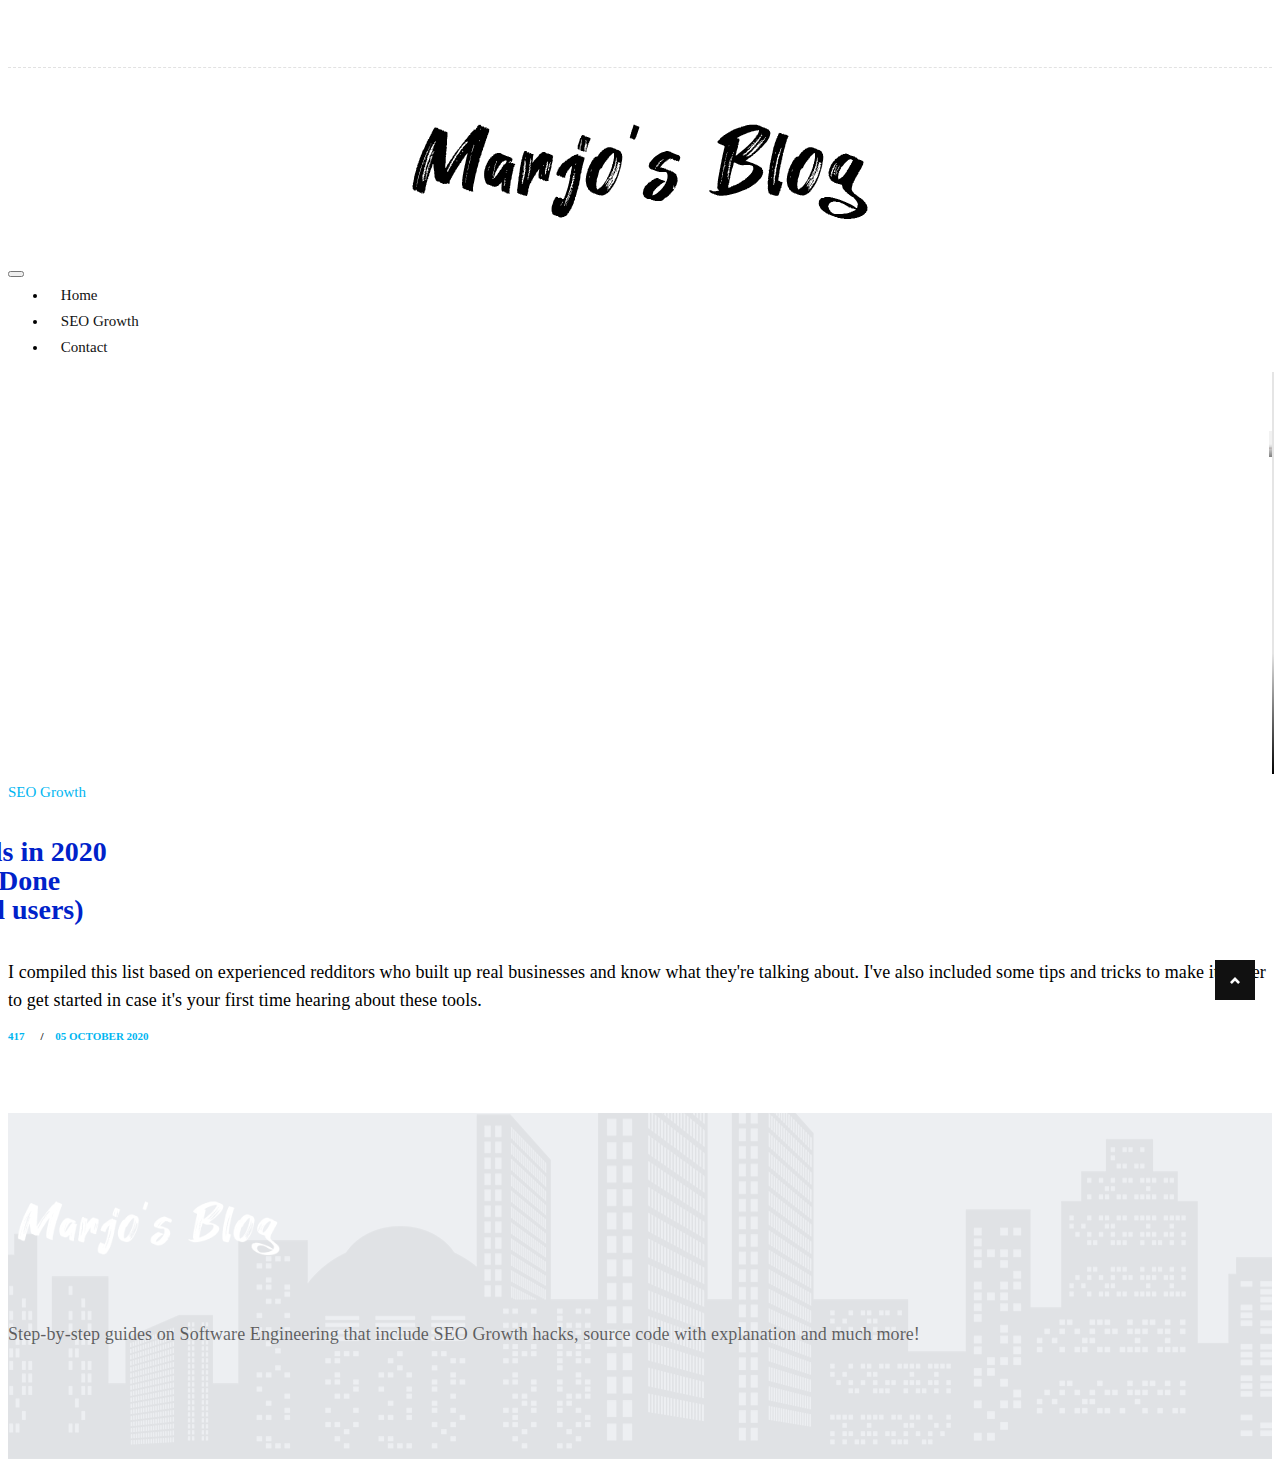
==== index.html @ a9fe8243 "first commit" ====
<!DOCTYPE html>
<html lang="en">

    <!-- Basic -->
    <meta charset="utf-8">
    <meta http-equiv="X-UA-Compatible" content="IE=edge">
    
    <!-- Mobile Metas -->
    <meta name="viewport" content="width=device-width, initial-scale=1, shrink-to-fit=no">
    
    <!-- Site Metas -->
    <title>Jumpstart Your Development Skills | Marjo's Blog </title>
    <meta name="keywords" content="">
    <meta name="description" content="Step-by-step guides on Software Engineering that include SEO Growth hacks, source code with explanation and much more!">
    <meta name="author" content="Marjo Toska">
    
    <!-- Site Icons -->
    <link rel="shortcut icon" href="images/favicon.ico" type="image/x-icon" />
    <link rel="apple-touch-icon" href="images/apple-touch-icon.png">
    
    <!-- Design fonts -->
    <link href="https://fonts.googleapis.com/css?family=Droid+Sans:400,700" rel="stylesheet"> 
    <link href="https://fonts.googleapis.com/css2?family=Heebo:wght@403;700&display=swap" rel="stylesheet">

    <!-- Bootstrap core CSS -->
    <link href="css/bootstrap.css" rel="stylesheet">

    <!-- FontAwesome Icons core CSS -->
    <link href="css/font-awesome.min.css" rel="stylesheet">

    <!-- Custom styles for this template -->
    <link href="style.css" rel="stylesheet">

    <!-- Responsive styles for this template -->
    <link href="css/responsive.css" rel="stylesheet">

    <!-- Colors for this template -->
    <link href="css/colors.css" rel="stylesheet">

    <!-- Version Garden CSS for this template -->
    <link href="css/version/garden.css" rel="stylesheet">

    <!--[if lt IE 9]>
      <script src="https://oss.maxcdn.com/libs/html5shiv/3.7.0/html5shiv.js"></script>
      <script src="https://oss.maxcdn.com/libs/respond.js/1.4.2/respond.min.js"></script>
    <![endif]-->

</head>
<body>

    <div id="wrapper">
        <div class="topbar-section">
            <div class="container-fluid">
                <div class="row">
                    <div class="col-lg-4 col-md-6 col-sm-6 hidden-xs-down">
                        <div class="topsocial">
                            <a href="https://www.facebook.com/mario.toska.13" target="_blank" data-toggle="tooltip" data-placement="bottom" title="Facebook"><i
                                    class="fa fa-facebook"></i></a>
                            <a href="https://twitter.com/marjotoska" target="_blank" data-toggle="tooltip" data-placement="bottom" title="Twitter"><i
                                    class="fa fa-twitter" ></i></a>
                            <a href="https://www.instagram.com/mario_toska" target="_blank" data-toggle="tooltip" data-placement="bottom" title="Instagram"><i
                                    class="fa fa-instagram" ></i></a>
                        </div>
                    </div><!-- end col -->

                    <div class="col-lg-4 hidden-md-down">
                    </div><!-- end col -->
                    </div><!-- end col -->
                </div><!-- end row -->
            </div><!-- end header-logo -->
        </div><!-- end topbar -->

        <div class="header-section">
            <div class="container">
                <div class="row">
                    <div class="col-md-12">
                        <div class="logo">
                            <a href="./index.html"><img src="images/Marjo's Blog Hey August Font Black.webp" alt=""></a>
                        </div><!-- end logo -->
                    </div>
                </div><!-- end row -->
            </div><!-- end header-logo -->
        </div><!-- end header -->

        <header class="header">
            <div class="container">
                <nav class="navbar navbar-inverse navbar-toggleable-md">
                    <button class="navbar-toggler" type="button" data-toggle="collapse" data-target="#Forest Timemenu" aria-controls="Forest Timemenu" aria-expanded="false" aria-label="Toggle navigation">
                        <span class="navbar-toggler-icon"></span>
                    </button>
                    <div class="collapse navbar-collapse justify-content-md-center" id="Forest Timemenu">
                        <ul class="navbar-nav">
                            <li class="nav-item">
                                <a class="nav-link color-green-hover" href="./index.html">Home</a>
                            </li>
                            <li class="nav-item">
                                <a class="nav-link color-green-hover" href="./The best SEO Tools in 2020/index.html">SEO Growth</a>
                            </li>
                            <li class="nav-item">
                                <a class="nav-link color-green-hover" href="./contact.html">Contact</a>
                            </li>
                        </ul>
                    </div>
                </nav>
            </div><!-- end container -->
        </header><!-- end header -->

        <section class="section first-section">
            <div class="container-fluid">
                <div class="masonry-blog clearfix">
                    <div class="left-side">
                        <div onclick="window.open('The best SEO Tools in 2020/index.html','mywindow');" style="cursor: pointer;" class="masonry-box post-media">&nbsp;
                            <img src="images/bullseye.webp" alt="" class="img-fluid">
                                <div class="shadoweffect">
                                    <div class="shadow-desc">
                                        <div class="blog-meta">
                                            <span class="bg-aqua"><a href="blog-category-01.html" title="" target="_blank">SEO Growth</a></span>
                                            <h4 style="text-shadow: 1.5px 1.5px 7px #000;"><a href="The best SEO Tools in 2020/index.html" title="" target="_blank">
                                                The best SEO Tools in 2020 <br> That Get The Job Done <br>  (Backed up by real users) </a></h4>
                                            <small><a href="The best SEO Tools in 2020/index.html" title="" target="_blank">05 October 2020</a></small>
                                    </div><!-- end meta -->
                                </div><!-- end shadow-desc -->
                            </div><!-- end shadow -->
                        </div><!-- end post-media -->
                    </div><!-- end left-side -->

                    <div class="center-side">
                        <div onclick="window.open('The best SEO Tools in 2020/index.html','mywindow');" style="cursor: pointer;" class="masonry-box post-media">&nbsp;
                            <img src="images/bullseye.webp" alt="" class="img-fluid">
                                <div class="shadoweffect">
                                    <div class="shadow-desc">
                                        <div class="blog-meta">
                                            <span class="bg-aqua"><a href="blog-category-01.html" title="" target="_blank">SEO Growth</a></span>
                                            <h1 style="text-shadow: 1.5px 1.5px 7px #000;"><a href="The best SEO Tools in 2020/index.html" title="" target="_blank">
                                                The best SEO Tools in 2020 <br> That Get The Job Done <br>  (Backed up by real users) </a></h1>
                                            <small><a href="The best SEO Tools in 2020/index.html" title="" target="_blank">05 October 2020</a></small>
                                    </div><!-- end meta -->
                                </div><!-- end shadow-desc -->
                            </div><!-- end shadow -->
                        </div><!-- end post-media -->
                    </div><!-- end left-side -->

                    <div class="right-side hidden-md-down">
                        <div onclick="window.open('The best SEO Tools in 2020/index.html','mywindow');" style="cursor: pointer;" class="masonry-box post-media">&nbsp;
                            <img src="images/bullseye.webp" alt="" class="img-fluid">
                                <div class="shadoweffect">
                                    <div class="shadow-desc">
                                        <div class="blog-meta">
                                            <span class="bg-aqua"><a href="blog-category-01.html" title="" target="_blank">SEO Growth</a></span>
                                            <h4 style="text-shadow: 1.5px 1.5px 7px #000;"><a href="The best SEO Tools in 2020/index.html" title="" target="_blank">
                                                The best SEO Tools in 2020 <br> That Get The Job Done <br>  (Backed up by real users) </a></h4>
                                            <small><a href="The best SEO Tools in 2020/index.html" title="" target="_blank">05 October 2020</a></small>
                                    </div><!-- end meta -->
                                </div><!-- end shadow-desc -->
                            </div><!-- end shadow -->
                        </div><!-- end post-media -->
                </div><!-- end masonry -->
            </div>
        </section>

        <section class="section wb">
            <div class="container">
                <div class="row">
                    <div class="col-lg-9 col-md-12 col-sm-12 col-xs-12">
                        <div class="page-wrapper">
                            <div class="blog-list clearfix">
                                <div class="blog-box row">
                                    <div class="col-md-4">
                                        <div class="post-media">
                                            <a href="garden-single.html" title="">
                                                <img src="images/ahref-reddit-0.webp" alt="" class="img-fluid">
                                                <div class="hovereffect"></div>
                                            </a>
                                        </div><!-- end media -->
                                    </div><!-- end col -->

                                    <div class="blog-meta big-meta col-md-8">
                                        <span class="bg-aqua" ><a href="garden-category.html" title="">SEO Growth</a></span>
                                        <h4 style="color: rgb(0, 187, 255);"><a href="The best SEO Tools in 2020/index.html" title="" target="_blank" style="color: rgb(0, 34, 202);">
                                            The best SEO Tools in 2020 <br> That Get The Job Done <br>  (Backed up by real users) </a></h4>
                                        <p>I compiled this list based on experienced redditors who built up real businesses and know what they're talking about. I've also 
                                            included some tips and tricks to make it easier to get started in case it's your first time hearing about these tools.
                                        </p>
                                        <small><a href="The best SEO Tools in 2020/index.html" title="" target="_blank"><i class="fa fa-eye"></i> 417</a></small>
                                        <small><a href="The best SEO Tools in 2020/index.html" title="" target="_blank">05 October 2020</a></small>
                                    </div><!-- end meta -->
                                </div><!-- end blog-box -->

                        </div><!-- end sidebar -->
                    </div><!-- end col -->
                </div><!-- end row -->
            </div><!-- end container -->
        </section>

        <footer class="footer">
            <div class="container">
                <div class="row">
                    <div class="col-lg-8 offset-lg-2">
                        <div class="widget">
                            <div class="footer-text text-center">
                                <a href="index.html"><img src="../images/Marjo's Blog Hey August Font.webp" alt=""
                                        class="img-fluid"></a>
                                <p>Step-by-step guides on Software Engineering that include SEO Growth hacks, source code with explanation and much more!</p>
                                <div class="social">
                                    <a href="https://www.facebook.com/mario.toska.13" target="_blank" data-toggle="tooltip" data-placement="bottom" title="Facebook"><i
                                            class="fa fa-facebook"></i></a>
                                    <a href="https://twitter.com/marjotoska" target="_blank" data-toggle="tooltip" data-placement="bottom" title="Twitter"><i
                                            class="fa fa-twitter" ></i></a>
                                    <a href="https://www.instagram.com/mario_toska" target="_blank" data-toggle="tooltip" data-placement="bottom" title="Instagram"><i
                                            class="fa fa-instagram" ></i></a>
                                </div>
                            </div><!-- end footer-text -->
                        </div><!-- end widget -->
                    </div><!-- end col -->
                </div>
            </div><!-- end container -->
        </footer><!-- end footer -->

        <div class="dmtop">Scroll to Top</div>
        
    </div><!-- end wrapper -->

    <!-- Core JavaScript
    ================================================== -->
    <script src="js/jquery.min.js"></script>
    <script src="js/tether.min.js"></script>
    <script src="js/bootstrap.min.js"></script>
    <script src="js/custom.js"></script>

</body>
</html>
---- style.css ----
body {
  font-size: 15px;
  line-height: 26px;
  background-color: #ffffff;
}

p.intro {
  font-size: 18px;
}

h1,
h2,
h3,
h4,
h5,
body,
p,
.topbar-section,
.navbar-inverse .navbar-nav .nav-link,
.header .dropdown-menu,
.navbar-nav .nav-link {
  font-family: "Roboto", serif;
}

h1,
h2,
h3,
h4,
h5,
h6 {
  font-weight: 700;
  line-height: 1.4;
  color: #111111;
}

h1:hover a,
h2:hover a,
h3:hover a,
h4:hover a,
h5:hover a,
h6:hover a {
  text-decoration: underline !important;
  color: #111111 !important;
}

h1 {
  font-size: 32px;
  line-height: 40px;
  margin-bottom: 23px;
}

h2 {
  font-size: 27px;
  line-height: 38px;
  margin-bottom: 20px;
}

h3 {
  font-size: 22px;
  line-height: 30px;
  margin-bottom: 17px;
}

h4 {
  font-size: 19px;
  line-height: 29px;
  margin-bottom: 14px;
}

h5 {
  font-size: 17px;
  line-height: 25px;
  margin-bottom: 11px;
}

h6 {
  font-size: 16px;
  line-height: 24px;
  margin-bottom: 11px;
}

a {
  color: #111111;
}

body,
p {
  color: #000;
}

p {
  margin-bottom: 26px;
  font-size: 1.125rem;
  line-height: 1.75rem;
  letter-spacing: 0.09px;
}

a {
  text-decoration: none !important;
  color: #00b6f1;
  transition-property: background-color, border-color, color, fill, stroke,
    opacity, box-shadow, transform;
  transition-duration: 0.3s;
}

/* EXPAND IMG START */
#myImg {
  width: 100%;
  max-width: 680px;
  cursor: pointer;
  transition: 0.3s;
}

#myImg:hover {
  color: #000;
  opacity: 0.7;
}

.modal {
  display: none;
  position: fixed;
  z-index: 999;
  padding-top: 100px;
  left: 0;
  right: 0;
  width: 100%;
  height: 100%;
  overflow: auto;
  background-color: rgb(0, 0, 0);
  background-color: rgba(0, 0, 0, 0.9);
}

.modal-content {
  margin: auto;
  display: block;
  width: 80%;
  max-width: 1000px;
}

#caption {
  margin: auto;
  display: block;
  width: 80%;
  max-width: 1000px;
  text-align: center;
  color: #ccc;
  padding: 10px 0;
  height: 150px;
}

.modal-content,
#caption {
  animation-name: zoom;
  animation-duration: 0.6s;
}

@keyframes zoom {
  from {
    transform: scale(0);
  }
  to {
    transform: scale(1);
  }
}

.close {
  position: absolute;
  top: 15px;
  right: 35px;
  color: #f1f1f1;
  font-size: 40px;
  font-weight: bold;
  transition: 0.3s;
}

.close:hover,
.close:focus {
  color: #bbb;
  text-decoration: none;
  cursor: pointer;
}

/* 100% Image Width on Smaller Screens */
@media only screen and (max-width: 700px) {
  .modal-content {
    width: 100%;
  }
}

/* EXPAND IMG END */
.blockquote {
  border: 1px solid #edeff2;
  background: #fff none repeat scroll 0 0;
  border-left: 4px solid #eceeef;
  font-size: 1.1rem;
  font-style: italic;
  margin-bottom: 1.5rem;
  border-radius: 0 !important;
  padding: 2rem;
}

/* HEADER 
**************************************/

.header {
  padding: 0.4rem 0;
  position: relative;
  background-color: #ffffff;
}

.navbar-inverse .navbar-nav .nav-link,
.navbar-nav .nav-link {
  font-size: 15px;
  font-weight: 500;
  line-height: 1;
  padding: 0.9rem 0 0.8rem;
  text-transform: capitalize;
  color: #121212;
}

.dropdown-toggle::after {
  display: inline-block;
  width: auto;
  height: auto;
  margin-left: 0.5em;
  margin-top: 0rem;
  vertical-align: middle;
  content: "\f107";
  border: 0;
  font-family: "FontAwesome";
}

.navbar-toggleable-md .navbar-nav .nav-link {
  padding-left: 0.8rem;
  padding-right: 0.8rem;
}

.header-section {
  padding: 3rem 0 1.5rem;
  background-color: #ffffff;
}

.logo img {
  max-width: 324px;
  max-width: 100%;
  margin: auto;
  text-align: center;
  display: block;
}

.navbar-nav {
  margin: 0;
}

.header .dropdown-menu {
  padding: 0;
  box-shadow: none;
  border-radius: 0;
  min-width: 240px;
  margin-top: 15px !important;
  border-color: #edeff2;
}

.header .dropdown ul li {
  border-bottom: 1px solid #f5f5f5;
}

.header .dropdown-item {
  font-weight: 400;
  text-transform: capitalize;
  font-size: 14px;
  padding: 4px 1.8rem;
}

.header .dropdown-item:hover,
.header .dropdown-item:focus {
  color: #121212 !important;
  background-color: #edeff2;
}

.header .dropdown ul li:last-child {
  border-bottom: 0;
}

.header .dropdown-item span {
  position: absolute;
  right: 20px;
  top: 2px;
}

.header-section {
  margin-bottom: 0;
}

.topsocial .fa {
  margin-right: 0.5rem;
  font-size: 15px;
}

.topbar-section {
  display: block;
  position: relative;
  background-color: #ffffff;
  padding: 1rem 2rem;
  font-size: 14px;
  border-bottom: 1px dashed #e2e2e2;
}

.topbar-section a {
  color: rgba(0, 0, 0, 0.8) !important;
}

.topbar-section a:focus,
.topbar-section a:hover {
  color: rgba(0, 0, 0, 1) !important;
}

.topbar-section .list-inline {
  margin: 0;
  padding: 0;
}

.topbar-section .tooltip-inner {
  margin-top: 10px !important;
}

.topbar-section .list-inline-item {
  padding: 0 0.4rem !important;
}

.topmenu i {
  padding-right: 0.3rem;
}

.menu-large {
  overflow: hidden;
  position: static !important;
}

.dropdown-menu.megamenu {
  margin-top: 7px !important;
  left: 0;
  right: 0;
  width: 100%;
}

.dropdown-menu .dropdown-menu {
  margin-top: -1px !important;
}

.mega-menu-content {
  position: relative;
  padding: 0;
  background-color: #ffffff;
}

.tab-details {
  padding: 2rem 0;
}

.tab-details .blog-meta h4 {
  font-size: 14px;
  margin: 0;
  padding: 0.5rem 0 0;
  line-height: 1.4;
}

.menucat {
  position: absolute;
  bottom: 0;
  left: 0;
  background-color: #111111;
  font-size: 11px;
  padding: 0.3rem 0.6rem;
  line-height: 1;
  color: #ffffff;
}

.post-media:hover .menucat {
  display: none;
}

.post-media img {
  width: 100%;
}

/* Style the tab */

div.tab {
  float: left;
  padding: 2rem 0;
  border-right: 1px solid #e1e3e6;
  width: 20%;
  background-color: #edeff2;
}

/* Style the buttons inside the tab */

div.tab button {
  display: block;
  background-color: inherit;
  color: black;
  padding: 0.5rem 1rem;
  width: 100%;
  border: 0;
  outline: none;
  text-align: right;
  cursor: pointer;
  -webkit-transition: all 0.3s ease-in-out;
  -moz-transition: all 0.3s ease-in-out;
  -ms-transition: all 0.3s ease-in-out;
  -o-transition: all 0.3s ease-in-out;
  transition: all 0.3s ease-in-out;
  color: #121212;
  font-size: 15px;
  font-weight: 500;
  border-bottom: 1px solid transparent;
  line-height: 1;
  text-transform: capitalize;
}

/* Change background color of buttons on hover */

div.tab button:hover,
div.tab button.active {
  background-color: #ffffff;
  border-right: 0 solid #e1e3e6;
  border-bottom: 1px solid #e1e3e6;
  border-left: 0 solid #e1e3e6;
}

div.tab button:hover {
  border-top: 0;
}

/* Style the tab content */

.tabcontent {
  float: left;
  padding: 0 1rem;
  display: none;
  width: 80%;
  border-left: none;
}

.tabcontent.active {
  display: block;
}

.header .navbar-nav .has-submenu.menu-large ul li {
  background: url(images/menubg.jpg) repeat-y center center #ffffff !important;
}

.tab-details {
  padding: 0;
}

.tabcontent {
  border-left: medium none;
  display: none;
  float: left;
  padding: 2rem 1.5rem 0;
  width: 80%;
}

/* SECTIONS
**************************************/

.section {
  padding: 4rem 0;
  display: block;
  position: relative;
  background-color: #ffffff;
}

.section.lb {
  background-color: #edeff2;
}

.section.lb .single-post-media {
  margin-bottom: 0;
}

.embed-responsive-item {
  padding: 0.4rem !important;
  display: block;
  background-color: #fff;
}

.first-section {
  padding: 0;
  border-bottom: 0;
}

.first-section .container-fluid {
  padding: 0 3px;
}

.section-title h3 {
  display: block;
  margin: 0 0 1.5rem;
  padding: 0;
  line-height: 1;
}

.section-title h3 a {
  border-radius: 3px;
  color: #fff !important;
  font-size: 16px;
  line-height: 1;
  padding: 0.1rem 1.3rem;
}

.lightbg {
  background-color: #f8e1f8;
}

.nopad {
  padding: 0 !important;
  margin: 0 !important;
}

.nopad img {
  width: 100%;
}

.item-h2,
.item-h1 {
  height: 100% !important;
  height: auto !important;
}

.pitem {
  padding: 1rem !important;
}

.pitem img {
  width: 100%;
}

.isotope-item {
  z-index: 2;
  padding: 0;
}

.isotope-hidden.isotope-item {
  pointer-events: none;
  z-index: 1;
}

.isotope,
.isotope .isotope-item {
  /* change duration value to whatever you like */
  -webkit-transition-duration: 0.8s;
  -moz-transition-duration: 0.8s;
  transition-duration: 0.8s;
}

.isotope {
  -webkit-transition-property: height, width;
  -moz-transition-property: height, width;
  transition-property: height, width;
}

.isotope .isotope-item {
  -webkit-transition-property: -webkit-transform, opacity;
  -moz-transition-property: -moz-transform, opacity;
  transition-property: transform, opacity;
}

.portfolio .blog-meta span {
  border-radius: 3px;
}

.portfolio .blog-meta small::after,
.portfolio .blog-meta small a {
  color: #a3a5a8 !important;
  letter-spacing: 0.1rem;
}

.portfolio .blog-meta span a {
  color: #fff !important;
  line-height: 1;
  padding: 0.2rem 1rem;
  font-size: 12px;
  margin: 1rem 0 0;
  display: inline-block;
}

.portfolio .blog-meta h4 {
  margin: 0;
  font-size: 20px;
  padding: 0.4rem 0 0.2rem;
}

.center-side,
.left-side,
.right-side {
  float: left;
  width: 33.33333%;
}

.post-media img,
.masonry-box img {
  -webkit-transition: all 0.3s ease-in-out;
  -moz-transition: all 0.3s ease-in-out;
  -ms-transition: all 0.3s ease-in-out;
  -o-transition: all 0.3s ease-in-out;
  transition: all 0.3s ease-in-out;
  -webkit-transform: scale(1);
  -moz-transform: scale(1);
  -ms-transform: scale(1);
  -o-transform: scale(1);
  transform: scale(1);
}

.post-media:hover img,
.masonry-box:hover img {
  -webkit-transform: scale(1.1);
  -moz-transform: scale(1.1);
  -ms-transform: scale(1.1);
  -o-transform: scale(1.1);
  transform: scale(1.1);
}

.masonry-box img,
.masonry-box {
  width: 100%;
}

.masonry-box {
  border: 0.34rem solid #fff;
}

.small-box {
  width: 50%;
  float: left;
}

.masonry-box .blog-meta h4 {
  padding: 0.2rem 0;
}

.masonry-box .blog-meta span {
  background-color: #111111;
  border-radius: 3px;
  font-size: 12px;
  padding: 0.1rem 1rem;
}

/* FOOTER
**************************************/

.footer .widget-title {
  display: table;
  font-size: 18px;
  line-height: 1;
  margin: 0 0 2rem;
  padding: 0 0 0.5rem;
}

.footer {
  padding: 4rem 0 4rem;
  background: url(images/footer.png) repeat-x center bottom #edeff2;
}

.footer.wb {
  background-color: #ffffff;
}

.footer.wb .hovereffect {
  opacity: 0.1;
  background-color: rgba(0, 0, 0, 0.1);
}

.demos h4 a {
  color: #000000 !important;
  font-size: 21px;
}

.demos .btn {
  padding: 0.6rem 1.5rem;
}

.demos p {
  padding: 0 0 1.5rem;
  margin: 0;
}

.section.demos {
  background-color: #ffffff;
}

.demos .col-lg-10 .row {
  padding: 2.5rem 1.5rem !important;
  background-color: #ffffff;
  /* border: 1px dashed #e2e2e2; */
}

.demos .invis1 {
  margin: 2rem 0;
}

.footer ul {
  padding: 0;
  margin: 0;
  list-style: none;
}

.footer ul li {
  margin-bottom: 0.3rem;
}

.footer ul li:last-child {
  margin-bottom: 0;
}

.footer .fa-star {
  font-size: 12px;
}

.footer h5,
.footer ul li a {
  color: #111111;
}

.demos .blog-meta h4 {
  font-size: 28px;
  padding: 0 0 1rem;
}

.footer a,
.footer p,
.blog-list-widget small {
  color: rgba(0, 0, 0, 0.6) !important;
}

.footer-text .fa {
  font-size: 21px;
  margin: 0 0.3rem;
}

.dmtop {
  background-color: #111111;
  background-image: url(images/arrow.png);
  background-position: 50% 50%;
  background-repeat: no-repeat;
  z-index: 9999;
  width: 40px;
  height: 40px;
  text-indent: -99999px;
  position: fixed;
  bottom: -100px;
  right: 25px;
  cursor: pointer;
  -webkit-transition: all 0.7s ease-in-out;
  -moz-transition: all 0.7s ease-in-out;
  -o-transition: all 0.7s ease-in-out;
  -ms-transition: all 0.7s ease-in-out;
  transition: all 0.7s ease-in-out;
  overflow: auto;
}

/* PAGES 
**************************************/

.notfound h2 {
  font-family: Comic Sans MS;
  font-size: 140px;
  padding: 0 0 1.7rem;
  margin: 0;
  line-height: 1;
  font-weight: bold;
}

.notfound h3 {
  font-size: 40px;
  padding: 0 0 0.6rem;
  margin: 0;
}

.notfound p {
  padding: 1rem 0 1.4rem;
  margin-bottom: 0;
}

.sitemap-wrapper {
  margin-bottom: 2rem;
  position: relative;
  /* border: 1px dashed #dadada; */
  padding: 2rem;
}

.sitemap-wrapper .year {
  position: absolute;
  padding: 0 1rem;
  background-color: #ffffff;
  top: -12px;
}

.sitemap-text {
  margin: 1rem 0;
  font-weight: 500;
}

.sitemap-wrapper small {
  display: block;
  font-size: 11px;
  padding: 0;
  margin: 0 0 0.5rem;
  line-height: 1;
  text-transform: uppercase;
}

.breadcrumb {
  background-color: transparent;
  border-radius: 0;
  list-style: outside none none;
  margin-bottom: 0;
  text-align: right;
  padding: 0;
}

.breadcrumb-item {
  float: none;
  font-size: 12px;
  display: inline-block;
}

.page-link {
  background-color: #edeff2 !important;
  /* border: 0 dashed #e2e2e2; */
  border-radius: 0;
  color: #a3a5a8 !important;
  display: block;
  font-size: 14px;
  line-height: 1;
  margin-left: 6px;
  padding: 0.8rem 0.8rem;
  position: relative;
  text-transform: capitalize;
}

.page-link:hover,
.page-link:focus {
  color: #111 !important;
}

.page-item:first-child .page-link {
  margin-left: 0;
  border-radius: 0;
}

.page-item:last-child .page-link {
  border-radius: 0;
}

.page-title {
  /* padding: 3rem 0; */
  background-color: #edeff2;
}

.page-title small {
  color: #a3a5a8;
  display: inline-block;
  font-size: 13px;
  font-style: italic;
  letter-spacing: 1px;
  line-height: 1;
  margin-bottom: 0;
  margin-top: -1px;
  padding-bottom: 0;
  padding-left: 0.5rem;
  vertical-align: middle;
}

.page-title i {
  border-radius: 40px;
  display: inline-block;
  font-size: 14px;
  height: 40px;
  line-height: 40px;
  margin-right: 0.3rem;
  margin-top: -0.4rem;
  text-align: center;
  vertical-align: middle;
  width: 40px;
}

.page-title h2 {
  font-size: 24px;
  line-height: 1;
  padding: 0;
  margin: 0;
}

/* BLOG 
**************************************/

.carousel-indicators li {
  max-width: 10px;
  height: 10px;
}

.tag-cloud-single span {
  background: #ddd none repeat scroll 0 0;
  border-radius: 3px;
  color: #ffffff;
  display: inline-block !important;
  margin-right: 0.5rem !important;
  padding: 0 1rem;
}

.post-sharing {
  display: block;
  width: 100%;
  position: relative;
  margin: 1rem 0 0;
}

.gp-button.btn-primary:hover,
.gp-button.btn-primary:focus,
.gp-button.btn-primary {
  border-color: #da5333 !important;
  background-color: #da5333 !important;
}

.fb-button.btn-primary:focus,
.fb-button.btn-primary:hover,
.fb-button.btn-primary {
  background-color: #3b5998 !important;
  border-color: #3b5998 !important;
}

.tw-button.btn-primary:hover,
.tw-button.btn-primary:focus,
.tw-button.btn-primary {
  background-color: #00b6f1 !important;
  border-color: #00b6f1 !important;
}

.tw-button i,
.fb-button i {
  margin-right: 0.5rem;
}

.post-sharing .btn {
  padding: 0.3rem 1.6rem;
  border-radius: 3px;
  color: #ffffff !important;
}

.post-sharing .btn:hover {
  opacity: 0.9;
}

.gp-button {
  padding: 0.8rem 1rem !important;
}

.post-sharing span,
.post-sharing li {
  display: inline-block !important;
}

.single-post-media {
  display: block;
  position: relative;
  overflow: hidden;
  margin-bottom: 2rem;
}

.single-post-media img {
  width: 100%;
}

.blog-title-area {
  display: block;
  position: relative;
  padding: 0;
  margin-bottom: 3rem;
}

.blog-title-area .breadcrumb {
  float: none;
  text-align: left;
  padding: 0;
  color: #a3a5a8;
  margin: 0;
}

.blog-title-area.text-center .breadcrumb {
  text-align: center;
}

.blog-title-area .blog-meta a {
  font-size: 10px;
  font-weight: 500;
  letter-spacing: 1px;
  text-transform: uppercase;
}

.blog-title-area .breadcrumb-item.active,
.blog-title-area .breadcrumb-item + .breadcrumb-item::before,
.blog-title-area .blog-meta small,
.blog-title-area a {
  color: #a3a5a8;
}

.blog-title-area span {
  margin: 0.5rem 0;
  display: block;
}

.blog-title-area span a {
  padding: 0 1rem;
  color: #ffffff !important;
  border-radius: 3px;
}

.blog-title-area h3 {
  font-size: 41px;
  line-height: 50px;
  margin-bottom: 7px;
  margin-top: 0;
  overflow-wrap: break-word;
}

.user_name {
  font-size: 16px;
  font-weight: 500;
}

.comments-list p {
  margin-bottom: 1rem;
}

.tag-cloud-single a,
.comments-list .media-right,
.comments-list small {
  color: #999 !important;
  font-size: 11px;
  letter-spacing: 2px;
  margin-top: 5px;
  padding-left: 10px;
  text-transform: uppercase;
}

.comments-list .media {
  padding: 1rem;
  margin-bottom: 15px;
}

.media-body .btn-primary {
  padding: 5px 15px !important;
  font-size: 11px !important;
}

.last-child {
  margin-bottom: 0 !important;
}

.comments-list img {
  max-width: 80px;
  margin-right: 30px;
}

.prevnextpost .float-right {
  margin-left: 1rem;
}

.prevnextpost .w-100 {
  margin-bottom: 0 !important;
  padding-bottom: 0;
}

.prevnextpost .float-left {
  margin-right: 1rem;
}

.authorbox a {
  font-weight: bold;
}

.authorbox p {
  font-style: italic;
  margin-bottom: 1rem;
}

.small-title {
  background: #edeff2 none repeat scroll 0 0;
  font-size: 16px;
  left: 5%;
  line-height: 1;
  margin: 0;
  padding: 0.6rem 1.5rem;
  position: absolute;
  text-align: center;
  top: -18px;
}

.custombox {
  position: relative;
  padding: 3rem 2rem;
  /* border: 1px dashed #dadada; */
}

.pp {
  padding-left: 5%;
  padding-right: 5%;
}

.pp .float-left {
  margin: 0 2rem 1rem -3rem;
}

.pp a {
  font-weight: bold;
}

.img-fullwidth {
  width: 100%;
  margin-bottom: 2rem;
}

.check {
  padding-bottom: 0;
  margin-bottom: 25px;
  list-style: none;
}

.check li:before {
  font-family: FontAwesome;
  content: "\f105";
  padding-right: 0.5rem;
  color: #111111;
}

.page-wrapper .banner-spot {
  padding: 0.4rem;
  background-image: none;
}

.banner-spot {
  background: #edeff2 url("images/ads-bg.png") no-repeat scroll center right /
    auto 100%;
  clear: both;
  display: block;
  height: auto;
  margin: 0 auto;
  padding: 15px;
  position: relative;
}

.banner-img img {
  margin: auto;
  text-align: center;
  max-width: 768px;
  float: none;
  width: 100%;
  display: block;
}

.blog-meta h4 {
  padding: 1rem 0 0.5rem;
  margin: 0;
  font-size: 21px;
}

.blog-meta.big-meta h4 {
  padding: 1rem 0 0.6rem;
  margin: 0;
  font-size: 28px;
}

.blog-meta.big-meta p {
  margin-bottom: 0.5rem;
  padding-bottom: 0;
}

.blog-meta small {
  font-size: 11px;
  display: inline-block;
  margin-bottom: 0;
  padding-bottom: 0;
  color: #111111;
  font-weight: bold;
  text-transform: uppercase;
  margin-right: 0.5rem;
}

.blog-meta small:after {
  content: "/";
  padding-left: 1rem;
}

.blog-meta small:last-child:after {
  content: "";
}

hr.invis {
  border: 0;
  margin: 2rem 0;
}

hr.invis1 {
  border: 0;
  margin: 4rem 0;
}

hr.invis2 {
  border: 0;
  margin: 6rem 0;
}

hr.invis3 {
  border: 0;
  margin: 0;
}

.post-media {
  position: relative;
  overflow: hidden;
}

.shadoweffect {
  position: absolute;
  top: 0;
  opacity: 0;
  left: 0;
  right: 0;
  bottom: 0;
  background: -moz-linear-gradient(
    0deg,
    rgba(0, 0, 0, 1) 0%,
    rgba(0, 0, 0, 0.1) 30%
  );
  background: -webkit-linear-gradient(
    0deg,
    rgba(0, 0, 0, 1) 0%,
    rgba(0, 0, 0, 0.1) 30%
  );
  background: linear-gradient(
    0deg,
    rgba(0, 0, 0, 1) 0%,
    rgba(0, 0, 0, 0.1) 30%
  );
  filter: progid: DXImageTransform.Microsoft.gradient( startColorstr='#000000', endColorstr='#00000000', GradientType=1);
  -webkit-transition: all 0.3s ease-in-out;
  -moz-transition: all 0.3s ease-in-out;
  -ms-transition: all 0.3s ease-in-out;
  -o-transition: all 0.3s ease-in-out;
  transition: all 0.3s ease-in-out;
  -webkit-transform: scale(1);
  -moz-transform: scale(1);
  -ms-transform: scale(1);
  -o-transform: scale(1);
  transform: scale(1);
  zoom: 1;
  filter: alpha(opacity=100);
  opacity: 1;
}

.shadow-desc {
  position: absolute;
  bottom: 0;
  padding: 1rem 1.5rem;
}

.shadow-desc .blog-meta small::after,
.shadow-desc .blog-meta a,
.shadow-desc .blog-meta h4 a {
  color: #ffffff !important;
}

.small-box .shadow-desc h4 {
  font-size: 16px;
  line-height: 1.3;
}

.small-box .shadow-desc {
  padding: 1rem;
}

.hovereffect {
  position: absolute;
  top: 0;
  opacity: 0;
  left: 0;
  right: 0;
  bottom: 0;
  background-color: rgba(0, 0, 0, 0.2);
  -webkit-transition: all 0.3s ease-in-out;
  -moz-transition: all 0.3s ease-in-out;
  -ms-transition: all 0.3s ease-in-out;
  -o-transition: all 0.3s ease-in-out;
  transition: all 0.3s ease-in-out;
  zoom: 1;
  filter: alpha(opacity=0);
  opacity: 0.5;
  background: -moz-linear-gradient(
    0deg,
    rgba(0, 0, 0, 1) 0%,
    rgba(0, 0, 0, 0.1) 50%
  );
  background: -webkit-linear-gradient(
    0deg,
    rgba(0, 0, 0, 1) 0%,
    rgba(0, 0, 0, 0.1) 50%
  );
  background: linear-gradient(
    0deg,
    rgba(0, 0, 0, 1) 0%,
    rgba(0, 0, 0, 0.1) 50%
  );
  filter: progid: DXImageTransform.Microsoft.gradient( startColorstr='#000000', endColorstr='#00000000', GradientType=1);
}

.post-media:hover .hovereffect span::before,
.post-media:hover .hovereffect {
  visibility: visible;
  zoom: 1;
  filter: alpha(opacity=100);
  opacity: 1;
}

.hovereffect span::before {
  width: 90px;
  text-align: center;
  left: 0;
  right: 0;
  top: 45%;
  margin: -2rem auto;
  visibility: hidden;
  position: absolute;
  height: 90px;
  display: block;
  content: url(images/hover.png);
  -webkit-transition: all 0.3s ease-in-out;
  -moz-transition: all 0.3s ease-in-out;
  -ms-transition: all 0.3s ease-in-out;
  -o-transition: all 0.3s ease-in-out;
  transition: all 0.3s ease-in-out;
  -webkit-transform: scale(1);
  -moz-transform: scale(1);
  -ms-transform: scale(1);
  -o-transform: scale(1);
  transform: scale(1);
  zoom: 1;
  filter: alpha(opacity=0);
  opacity: 0;
}

.hovereffect span.videohover::before {
  content: url(images/videohover.png);
}

.blog-list .blog-meta.big-meta h4 {
  margin-left: -20%;
  margin-top: 1rem;
  background-color: #ffffff;
  padding: 1rem 1.5rem 1rem;
}

.blog-custom-build .blog-meta {
  margin: -4rem 3rem 0;
  z-index: 11;
  padding: 2rem 2rem;
  position: relative;
  background-color: #ffffff;
  border-radius: 3px 3px 0 0;
  border-bottom: 1px solid #edeff2;
}

.blog-custom-build .blog-meta.big-meta h4 {
  font-size: 28px;
  margin: 0;
  padding: 0 0 1rem;
}

.blog-custom-build .post-sharing .btn {
  padding: 0.7rem 1rem !important;
}

.blog-custom-build .post-sharing {
  margin: 0 0 1.5rem;
  padding: 0;
}

.blog-grid-system .blog-meta.big-meta h4 {
  font-size: 21px;
}

.blog-video-system .col-md-12,
.blog-grid-system .col-md-6 {
  margin-bottom: 3rem;
}

.blog-video-system .blog-meta.big-meta h4 {
  padding: 1rem 0;
  font-size: 24px;
}

.blog-video-system .btn {
  margin-top: 1rem;
}

/* WIDGETS 
**************************************/

.sidebar .widget {
  position: relative;
  display: block;
  margin-bottom: 3rem;
}

.sidebar .banner-spot {
  background-image: none;
  padding: 5px;
}

.sidebar .instagram-wrapper a {
  width: 33.3333%;
  margin: 0;
  float: left;
  border-right: 5px solid #ffffff;
  border-bottom: 5px solid #ffffff;
}

.wb {
  background-color: #ffffff;
  /* border-top: 1px dashed #dadada; */
}

.form-wrapper h4 {
  margin-bottom: 1.5rem;
}

.form-wrapper .form-control {
  background: #fff none repeat scroll 0 0;
  /* border: 1px dashed #dadada; */
  border-radius: 0;
  font-size: 14px;
  font-weight: 400;
  line-height: 1;
  letter-spacing: 0.3px;
  margin-bottom: 1.4rem;
  min-height: 50px;
  text-transform: none;
}

.form-wrapper .btn i {
  padding-left: 0.5rem;
}

.form-wrapper textarea {
  min-height: 120px !important;
  padding-top: 1rem;
}

.search-form .form-control {
  border-radius: 0;
  margin-bottom: 1.4rem;
  border: 1px solid #edeff2;
  font-size: 12px;
  min-height: 45px;
  text-transform: none;
  font-weight: 400;
}

.search-form .form-control {
  margin: 0;
  min-width: 240px;
  border-right: 0;
}

.search-form .btn:hover,
.search-form .btn:focus,
.search-form .btn {
  padding: 0;
  border-color: #edeff2 !important;
  height: 45px;
  position: absolute;
  border-radius: 0 !important;
  background-color: #edeff2 !important;
  right: 0;
  color: #a3a5a8 !important;
  width: 45px;
  line-height: 45px;
  margin-left: 0;
}

.sidebar .widget ul {
  list-style: none;
  margin: 0;
  padding: 0;
}

.sidebar .blog-list-widget img {
  width: 55px;
  padding: 0;
}

.sidebar .blog-list-widget .mb-1 {
  font-size: 15px;
}

.sidebar a {
  color: rgba(0, 0, 0, 0.6);
}

.sidebar .widget-title {
  display: block;
  font-size: 18px;
  margin: 0 0 2rem;
  padding: 0;
  line-height: 1;
}

.footer-text img {
  max-width: 290px;
}

.footer-text p {
  margin-bottom: 0;
  padding: 1rem 0 1.2rem;
}

.blog-list-widget img {
  background: #fff none repeat scroll 0 0;
  margin-right: 15px;
  max-width: 80px;
  padding: 4px;
}

.blog-list-widget .list-group-item {
  padding: 0;
  border: 0;
  margin: 0;
  background-color: transparent;
}

.blog-list-widget .w-100 {
  margin-bottom: 1rem;
  display: block;
}

.blog-list-widget .w-100.last-item {
  margin-bottom: 0;
}

.blog-list-widget .mb-1 {
  font-size: 16px;
  font-weight: 500;
  line-height: 1.5;
  margin-bottom: 0rem !important;
}

.blog-list-widget small {
  font-size: 10px;
  font-weight: 500;
  letter-spacing: 1px;
  text-transform: uppercase;
}

.newsletter-widget h4 {
  font-size: 2.4rem;
  padding: 0;
  margin: 0 0 1.5rem;
}

.newsletter-widget p {
  color: rgba(0, 0, 0, 0.4);
  font-size: 18px;
  padding: 0;
  margin: 0 0 2rem;
}

.newsletter-widget .form-inline {
  display: block;
}

.newsletter-widget .form-inline .form-control {
  background-color: rgba(255, 255, 255, 0.9);
  border: 1px solid #dbdde0;
  border-radius: 0;
  box-shadow: none;
  display: inline-block;
  font-size: 14px;
  height: 56px;
  padding-left: 1.5rem;
  line-height: 1;
  letter-spacing: 0.3px;
  vertical-align: middle;
  width: 400px;
}

.card-block {
  -moz-box-flex: 1;
  background: #202020 none repeat scroll 0 0;
  padding: 1.25rem 3rem;
  border-radius: 0 !important;
}

.top-search .btn:hover,
.top-search .btn:focus,
.top-search .btn {
  position: absolute;
  right: 4%;
  border: 0 !important;
  border-left: 1px solid #555555 !important;
  color: #555555 !important;
  font-size: 24px;
  background-color: transparent !important;
  height: 54px;
  padding-left: 1rem;
  padding-right: 1rem;
}

.top-search .newsletter-widget .form-inline .form-control {
  background: rgba(0, 0, 0, 0) none repeat scroll 0 0;
  border: 0 none;
  color: #555555;
  font-size: 24px;
  width: 100%;
}

.form-wrapper
  .newsletter-widget
  .form-inline
  .form-control::-webkit-input-placeholder {
  color: #a2abb1;
  opacity: 1;
}

.form-wrapper .form-control::-moz-placeholder {
  color: #a2abb1;
  opacity: 1;
}

.form-wrapper .form-control:-ms-input-placeholder {
  color: #a2abb1;
  opacity: 1;
}

.form-wrapper .form-control::placeholder {
  color: #a2abb1;
  opacity: 1;
}

.top-search .form-inline .form-control::-webkit-input-placeholder {
  color: #555555;
  opacity: 1;
}

.top-search .newsletter-widget .form-inline .form-control::-moz-placeholder {
  color: #555555;
  opacity: 1;
}

.top-search
  .newsletter-widget
  .form-inline
  .form-control:-ms-input-placeholder {
  color: #555555;
  opacity: 1;
}

.top-search .newsletter-widget .form-inline .form-control::placeholder {
  color: #555555;
  opacity: 1;
}

.newsletter-widget .form-inline .form-control::-webkit-input-placeholder {
  color: #a2abb1;
  opacity: 1;
}

.newsletter-widget .form-inline .form-control::-moz-placeholder {
  color: #a2abb1;
  opacity: 1;
}

.newsletter-widget .form-inline .form-control:-ms-input-placeholder {
  color: #a2abb1;
  opacity: 1;
}

.newsletter-widget .form-inline .form-control::placeholder {
  color: #a2abb1;
  opacity: 1;
}

.newsletter-widget .btn {
  height: 54px;
  border-radius: 0;
  border: 0;
}

.newsletter-widget .btn i {
  padding-left: 0.5rem;
}

.btn {
  background-color: #111111;
  border: 0 none;
  border-radius: 0;
  font-size: 14px;
  font-weight: bold;
  padding: 0.8rem 2rem;
  text-transform: none;
}

.link-widget li {
  padding: 0.4rem 0.2rem 0.6rem;
  text-transform: capitalize;
  line-height: 1;
  font-weight: 500;
  position: relative;
  margin: 0;
  /* border-bottom: 1px dashed #dadada; */
}

.link-widget li:last-child {
  /* border-bottom: 0 dashed #dadada; */
}

.link-widget li span {
  position: absolute;
  right: 0;
}

.loader {
  display: block;
  margin: 20px auto 0;
  vertical-align: middle;
}

#preloader {
  width: 100%;
  height: 100%;
  top: 0;
  right: 0;
  bottom: 0;
  left: 0;
  background: #fff;
  z-index: 11000;
  position: fixed;
  display: block;
}

.preloader {
  position: absolute;
  margin: 0 auto;
  left: 1%;
  right: 1%;
  top: 47%;
  width: 65px;
  height: 65px;
  background: center center no-repeat none;
  background-size: 65px 65px;
  -webkit-border-radius: 50%;
  -moz-border-radius: 50%;
  -ms-border-radius: 50%;
  -o-border-radius: 50%;
  border-radius: 50%;
}

.blue-hover:hover {
  color: rgb(0, 255, 229);
}
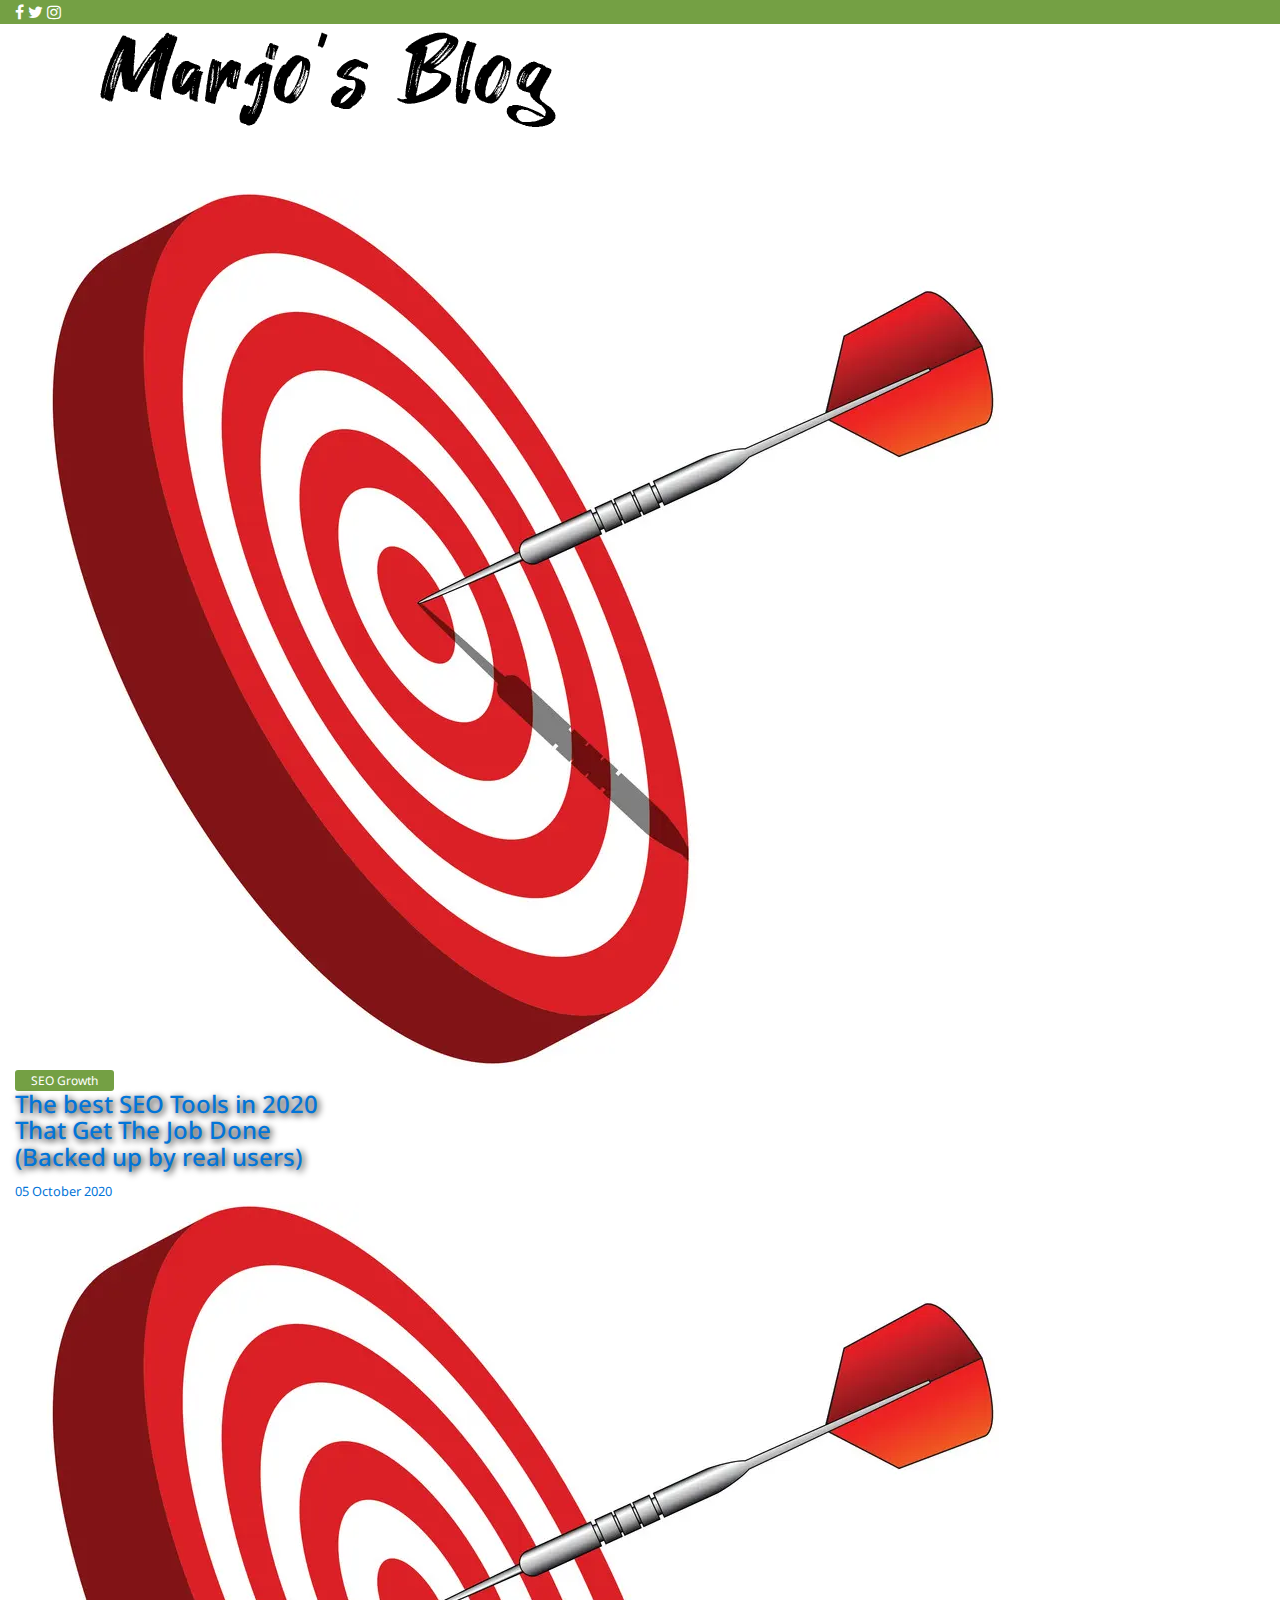
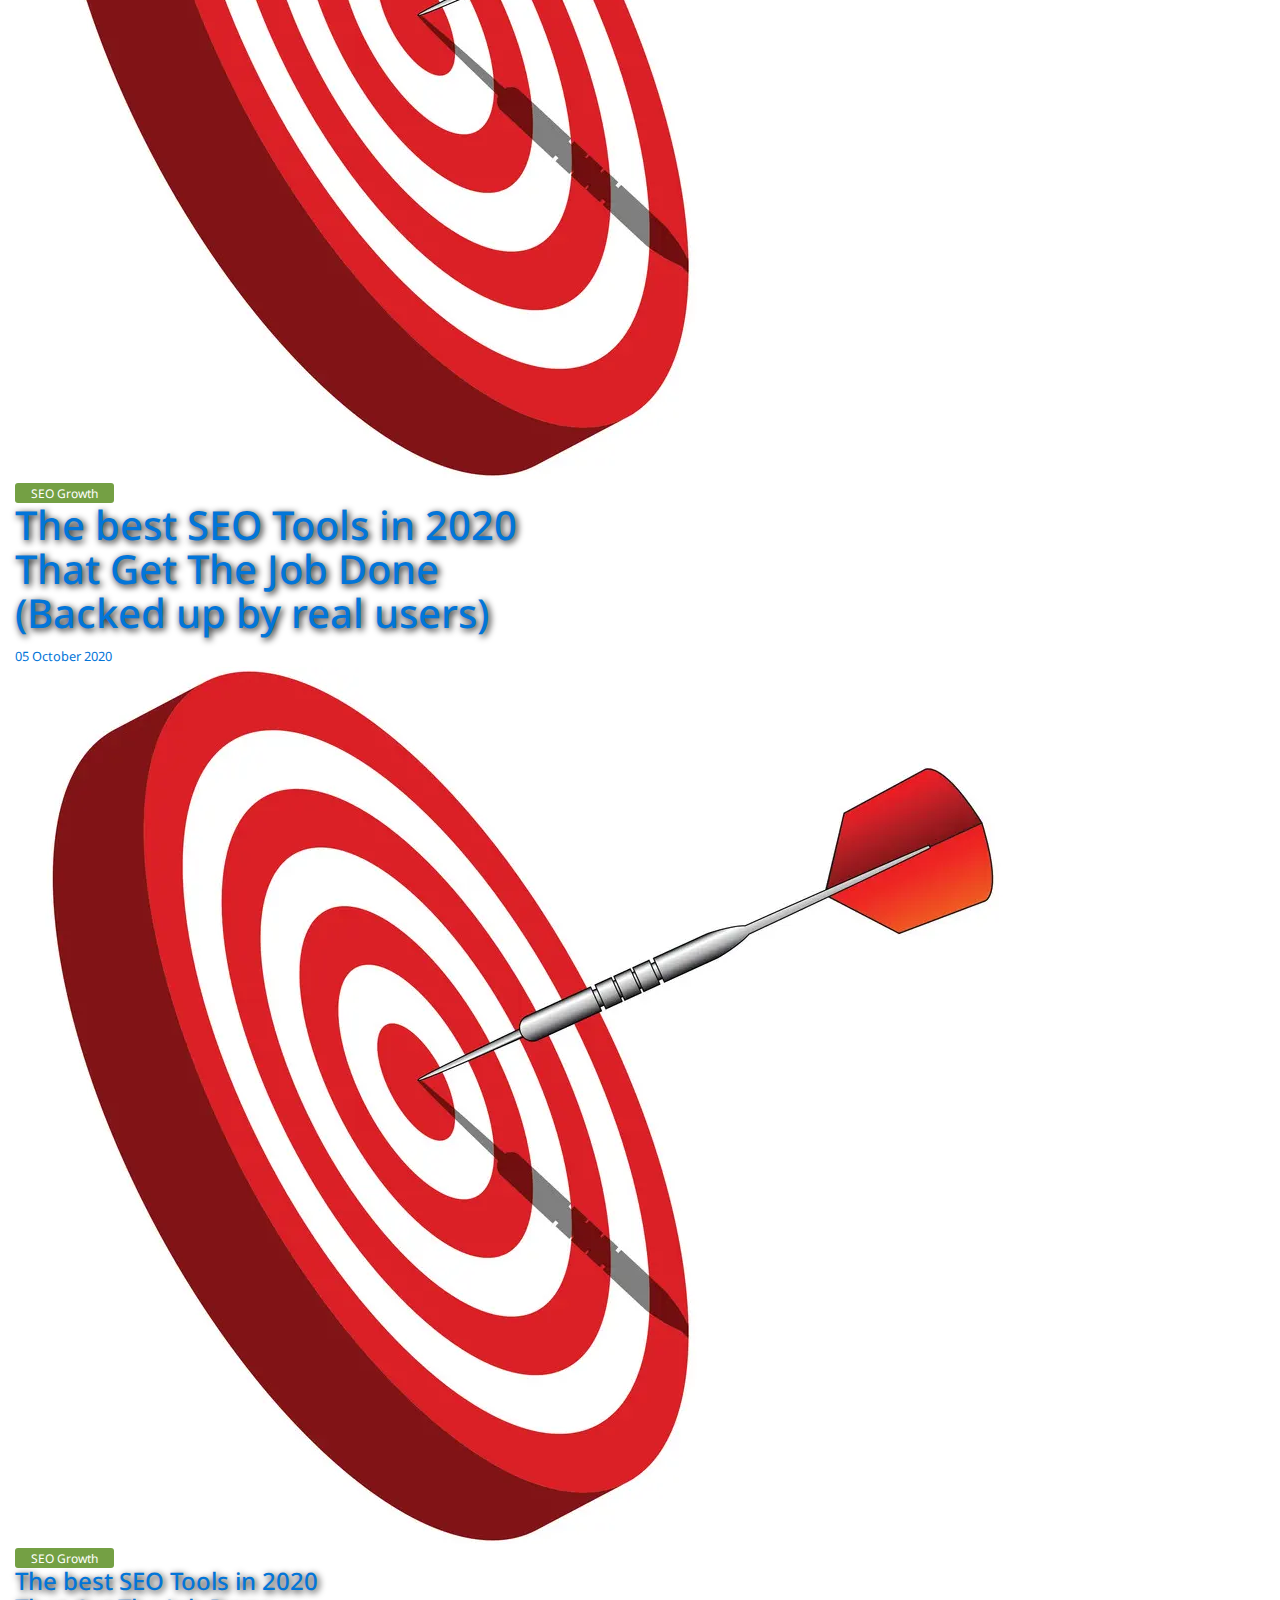
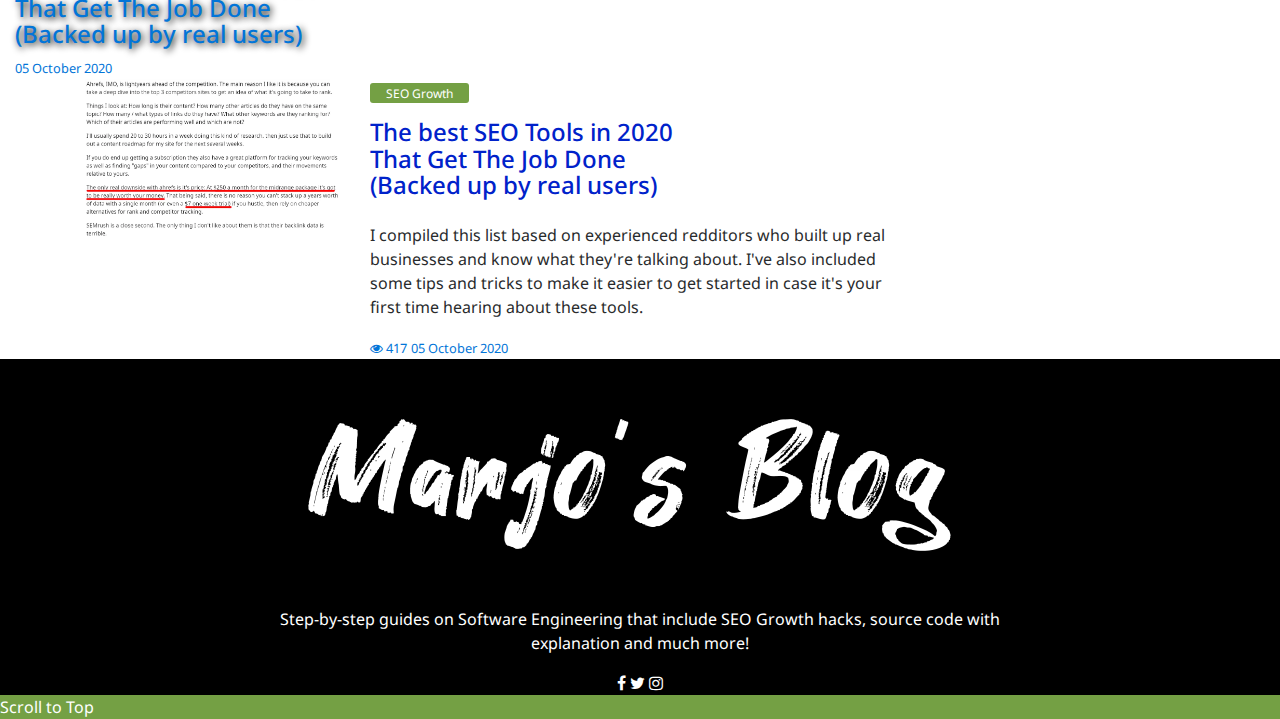
==== commit 3bf29b1c: "fixed css folder" ====
--- a/index.html
+++ b/index.html
@@ -22,23 +22,23 @@
     <link href="https://fonts.googleapis.com/css?family=Droid+Sans:400,700" rel="stylesheet"> 
     <link href="https://fonts.googleapis.com/css2?family=Heebo:wght@403;700&display=swap" rel="stylesheet">
 
-    <!-- Bootstrap core CSS -->
-    <link href="css/bootstrap.css" rel="stylesheet">
-
-    <!-- FontAwesome Icons core CSS -->
-    <link href="css/font-awesome.min.css" rel="stylesheet">
+    <!-- Bootstrap core ./CSS -->
+    <link href="./css/bootstrap.css" rel="stylesheet">
+
+    <!-- FontAwesome Icons core ./CSS -->
+    <link href="./css/font-awesome.min.css" rel="stylesheet">
 
     <!-- Custom styles for this template -->
-    <link href="style.css" rel="stylesheet">
+    <link href="style../css" rel="stylesheet">
 
     <!-- Responsive styles for this template -->
-    <link href="css/responsive.css" rel="stylesheet">
+    <link href="./css/responsive.css" rel="stylesheet">
 
     <!-- Colors for this template -->
-    <link href="css/colors.css" rel="stylesheet">
-
-    <!-- Version Garden CSS for this template -->
-    <link href="css/version/garden.css" rel="stylesheet">
+    <link href="./css/colors.css" rel="stylesheet">
+
+    <!-- Version Garden ./CSS for this template -->
+    <link href="./css/version/garden.css" rel="stylesheet">
 
     <!--[if lt IE 9]>
       <script src="https://oss.maxcdn.com/libs/html5shiv/3.7.0/html5shiv.js"></script>
--- a/css/responsive.css
+++ b/css/responsive.css
@@ -0,0 +1,198 @@
+/**************************************
+
+    File Name: responsive.css
+    Template Name: Forest Time
+    Created By: HTML.Design
+    http://themeforest.net/user/wpdestek
+
+**************************************/
+
+
+/* RESPONSIVE 
+**************************************/
+
+@media (max-width: 1156px) {
+    .small-box .shadow-desc h4 {
+        font-size: 14px;
+    }
+}
+
+@media (max-width: 1047px) {
+    .topbar-section .list-inline-item {
+        padding: 0 0.2rem !important;
+    }
+}
+
+@media (max-width: 989px) {
+    .search-form .btn:hover,
+    .search-form .btn:focus,
+    .search-form .btn {
+        position: relative;
+    }
+    .custombox .blog-list-widget,
+    .custombox .blog-box {
+        margin: 1rem 0;
+    }
+    .sidebar,
+    .footer .widget {
+        margin: 1.5rem 0;
+    }
+    .center-side,
+    .left-side,
+    .right-side {
+        float: left;
+        width: 50%;
+    }
+}
+
+@media (max-width: 768px) {
+    .post-sharing .btn {
+        padding: 0.6rem !important;
+    }
+    .blog-custom-build .down-mobile,
+    .blog-title-area .down-mobile {
+        display: none !important;
+    }
+    .newsletter-widget .form-inline .form-control {
+        width: 100%;
+    }
+    .newsletter-widget .btn {
+        display: block;
+        width: 100%;
+        margin-top: 0.5rem;
+    }
+    .blog-list .blog-meta.big-meta h4 {
+        background-color: #ffffff;
+        margin-left: 0;
+        margin-top: 1rem;
+        padding: 1rem 0;
+    }
+}
+
+@media (max-width: 728px) {
+    .center-side,
+    .left-side,
+    .right-side {
+        float: left;
+        width: 100%;
+    }
+    .shadow-desc {
+        bottom: 0;
+        padding: 1rem 0.8rem;
+        position: absolute;
+    }
+    .blog-meta h4 {
+        font-size: 18px;
+    }
+}
+
+@media (max-width: 590px) {
+    .comment-list .media {
+        float: none !important;
+        width: 100%;
+        display: block;
+    }
+    .blog-title-area {
+        text-align: center;
+    }
+    .pp .float-right,
+    .pp .float-left {
+        width: 100%;
+        margin: 1rem 0;
+    }
+    .blog-title-area h3 {
+        font-size: 34px;
+    }
+    .section-title {
+        margin-top: 1rem;
+    }
+    .footer-text img,
+    .small-box {
+        float: none;
+        width: 100%;
+    }
+    .topbar-section .text-right {
+        text-align: center !important;
+    }
+    .blog-meta.big-meta h4 {
+        font-size: 21px;
+    }
+    .top-search .newsletter-widget .form-inline .form-control {
+        font-size: 16px;
+    }
+    .card-block {
+        padding: 1rem 0.5rem;
+    }
+    .newsletter-widget .btn:hover,
+    .newsletter-widget .btn:focus,
+    .newsletter-widget .btn {
+        border: 0 none !important;
+        font-size: 17px !important;
+        padding: 1.3rem 1rem !important;
+    }
+}
+
+@media (min-width: 992px) {
+    .header .dropdown-menu {
+        margin-top: 13px;
+    }
+    .header .navbar-nav .has-submenu {
+        position: relative;
+    }
+    .header .navbar-nav .has-submenu:hover > ul {
+        visibility: visible;
+        opacity: 1;
+        top: 100%;
+    }
+    .header .navbar-nav .has-submenu:hover > ul li ul {
+        margin-top: -1px;
+    }
+    .header .navbar-nav .has-submenu ul {
+        -webkit-transition: visibility 0.35s ease-in-out, opacity 0.35s ease-in-out, top 0.35s ease-in-out, bottom 0.35s ease-in-out, left 0.35s ease-in-out, right 0.35s ease-in-out;
+        -moz-transition: visibility 0.35s ease-in-out, opacity 0.35s ease-in-out, top 0.35s ease-in-out, bottom 0.35s ease-in-out, left 0.35s ease-in-out, right 0.35s ease-in-out;
+        -o-transition: visibility 0.35s ease-in-out, opacity 0.35s ease-in-out, top 0.35s ease-in-out, bottom 0.35s ease-in-out, left 0.35s ease-in-out, right 0.35s ease-in-out;
+        transition: visibility 0.35s ease-in-out, opacity 0.35s ease-in-out, top 0.35s ease-in-out, bottom 0.35s ease-in-out, left 0.35s ease-in-out, right 0.35s ease-in-out;
+    }
+    .header .navbar-nav .has-submenu .dropdown-menu {
+        min-width: 220px;
+        padding: 0;
+        -webkit-border-radius: 0;
+        -moz-border-radius: 0;
+        border-radius: 0;
+    }
+    .header .navbar-nav .has-submenu > ul {
+        position: absolute;
+        top: 130%;
+        visibility: hidden;
+        display: block;
+        opacity: 0;
+        left: 0;
+    }
+    .header .navbar-nav .has-submenu > ul.start-right {
+        right: 0;
+        left: auto;
+    }
+    .header .navbar-nav .has-submenu > ul li {
+        position: relative;
+    }
+    .header .navbar-nav .has-submenu > ul li:hover > ul {
+        visibility: visible;
+        opacity: 1;
+        left: 100%;
+    }
+    .header .navbar-nav .has-submenu > ul li:hover > ul.show-right {
+        right: 100%;
+    }
+    .header .navbar-nav .has-submenu > ul li ul {
+        position: absolute;
+        top: 0;
+        visibility: hidden;
+        display: block;
+        opacity: 0;
+        left: 130%;
+    }
+    .header .navbar-nav .has-submenu > ul li ul.show-right {
+        right: 130%;
+        left: auto;
+    }
+}--- a/css/colors.css
+++ b/css/colors.css
@@ -0,0 +1,174 @@
+/**************************************
+
+    File Name: colors.css
+    Template Name: Forest Time
+    Created By: HTML.Design
+    http://themeforest.net/user/wpdestek
+
+**************************************/
+
+
+/* COLORS 
+**************************************/
+
+.authorbox p a,
+.pp a,
+.sitemap-wrapper small,
+.fa-user-circle-o,
+.footer h5:hover,
+a:hover,
+a:focus,
+.navbar-nav .nav-link:hover,
+.navbar-nav .nav-link:focus,
+.navbar-inverse .navbar-nav .active > .nav-link,
+.navbar-inverse .navbar-nav .nav-link.active,
+.navbar-inverse .navbar-nav .nav-link.open,
+.navbar-inverse .navbar-nav .open > .nav-link {
+    color: #3197d6 !important;
+}
+
+.dmtop,
+.search-form .btn:hover,
+.search-form .btn:focus,
+.search-form .btn {
+    color: #ffffff !important;
+    background-color: #3197d6 !important;
+}
+
+.tag-cloud-single span,
+.page-title i,
+.btn:hover,
+.sitemap-wrapper .year,
+.btn:focus,
+.navbar-inverse .navbar-toggler {
+    color: #ffffff !important;
+    background-color: #3197d6;
+}
+
+.blockquote {
+    border-left-color: #3197d6;
+}
+
+.footer .widget-title {
+    border-color: #3197d6;
+}
+
+
+/* OTHER COLORS 
+**************************************/
+
+.navbar-nav .nav-link.active.color-pink-hover,
+.navbar-nav .nav-link.color-pink-hover:hover,
+.navbar-nav .nav-link.color-pink-hover:focus {
+    color: #deacca !important;
+}
+
+.page-title .bg-pink,
+.portfolio .blog-meta span.bg-pink,
+.masonry-box:hover .blog-meta span.bg-pink,
+.color-pink a {
+    background-color: #deacca !important;
+}
+
+.navbar-nav .nav-link.active.color-aqua-hover,
+.navbar-nav .nav-link.color-aqua-hover:hover,
+.navbar-nav .nav-link.color-aqua-hover:focus {
+    color: #2ad2c9 !important;
+}
+
+.page-title .bg-aqua,
+.masonry-box:hover .blog-meta span.bg-aqua,
+.color-aqua a {
+    background-color: #2ad2c9 !important;
+}
+
+.navbar-nav .nav-link.active.color-green-hover,
+.navbar-nav .nav-link.color-green-hover:hover,
+.navbar-nav .nav-link.color-green-hover:focus {
+    color: #34bf49 !important;
+}
+
+.page-title .bg-green,
+.masonry-box:hover .blog-meta span.bg-green,
+.color-green a {
+    background-color: #34bf49 !important;
+}
+
+.navbar-nav .nav-link.active.color-red-hover,
+.navbar-nav .nav-link.color-red-hover:hover,
+.navbar-nav .nav-link.color-red-hover:focus {
+    color: #ed1b2e !important;
+}
+
+.page-title .bg-red,
+.masonry-box:hover .blog-meta span.bg-red,
+.color-red a {
+    background-color: #ed1b2e !important;
+}
+
+.navbar-nav .nav-link.active.color-yellow-hover,
+.navbar-nav .nav-link.color-yellow-hover:hover,
+.navbar-nav .nav-link.color-yellow-hover:focus {
+    color: #ffb900 !important;
+}
+
+.page-title .bg-yellow,
+.masonry-box:hover .blog-meta span.bg-yellow,
+.color-yellow a {
+    background-color: #ffb900 !important;
+}
+
+.navbar-nav .nav-link.active.color-grey-hover,
+.navbar-nav .nav-link.color-grey-hover:hover,
+.navbar-nav .nav-link.color-grey-hover:focus {
+    color: #6f1683 !important;
+}
+
+.portfolio .blog-meta span.bg-grey,
+.page-title .bg-grey,
+.masonry-box:hover .blog-meta span.bg-grey,
+.color-grey a {
+    background-color: #6f1683 !important;
+}
+
+.fa-star-o,
+.fa-star {
+    color: #fbb034;
+}
+
+.topsocial .fa.fa-facebook {
+    color: #4b6ea9;
+}
+
+.topsocial .fa.fa-google-plus {
+    color: #e86142;
+}
+
+.topsocial .fa.fa-twitter {
+    color: #1ab2f5;
+}
+
+.topsocial .fa.fa-linkedin {
+    color: #0088c0;
+}
+
+.fa-bolt,
+.topsocial .fa.fa-pinterest {
+    color: #d73533;
+}
+
+.topsocial .fa.fa-youtube {
+    color: #d44638;
+}
+
+.topsocial .fa.fa-instagram {
+    color: #405de6;
+}
+
+.topsocial .fa.fa-flickr {
+    color: #ff0084;
+}
+
+.footer.wb .btn {
+    color: rgba(255, 255, 255, 1) !important;
+}--- a/css/version/garden.css
+++ b/css/version/garden.css
@@ -0,0 +1,159 @@
+/**************************************
+
+    File Name: garden.css
+    Template Name: Forest Time
+    Created By: HTML.Design
+    http://themeforest.net/user/wpdestek
+
+**************************************/
+
+h1,
+h2,
+h3,
+h4,
+h5,
+body,
+p,
+.topbar-section,
+.navbar-inverse .navbar-nav .nav-link,
+.header .dropdown-menu,
+.navbar-nav .nav-link {
+    font-family: 'Droid Sans', serif;
+}
+
+.topbar-section {
+	border:0;
+}
+
+.blog-list .blog-meta.big-meta h4 {
+    margin-left: 0;
+    margin-top: 0;
+    padding: 1rem 0;
+}
+
+.footer {
+	background-image: none;
+}
+
+.blog-list-widget .mb-1 {
+	font-weight: bold;
+}
+
+.newsletter-widget .form-inline .form-control {
+	height: 54px;
+}
+
+.dropdown-menu {
+	border:0;
+}
+
+.navbar-inverse .navbar-nav .nav-link, .navbar-nav .nav-link {
+	font-weight: 400;
+}
+
+.blog-meta span {
+    background-color: #111111;
+    border-radius: 3px;
+    font-size: 12px;
+    padding: 0.1rem 1rem;
+}
+
+#map {
+    height: 400px;
+    position: relative;
+    width: 100%;
+    z-index: 1;
+}
+
+#map img {
+    max-width: inherit;
+}
+
+.loader {
+    margin-left: 10px;
+}
+
+.map {
+    position: relative;
+}
+
+.map .row {
+    position: relative;
+}
+
+.infobox img {
+    width: 100% !important;
+}
+
+.map .searchmodule {
+    padding: 18px 10px;
+}
+
+.infobox {
+    display: block;
+    margin: 0;
+    padding: 0 0 10px;
+    position: relative;
+    width: 260px;
+    z-index: 100;
+}
+
+.infobox .title {
+    font-size: 13px;
+    line-height: 1;
+    margin-bottom: 0;
+    margin-top: 15px;
+    padding-bottom: 5px;
+    text-transform: capitalize;
+}
+
+.header .dropdown-item:hover,
+.header .dropdown-item:focus,
+.blog-meta span,
+.blog-meta span a,
+.footer p,
+.footer a,
+.page-link,
+.page-link:hover,
+.topbar-section a:hover,
+.topbar-section a:focus,
+.topbar-section a,
+.topbar-section i {
+	color:#ffffff !important; 
+}
+
+.footer {
+	background-color: #000000 !important;
+}
+
+.small-title,
+.page-title .bg-green, .masonry-box:hover .blog-meta span.bg-green, .color-green a,
+.navbar-toggler,
+.masonry-box:hover .blog-meta span.bg-aqua,
+.blog-meta span.bg-aqua,
+.search-form .btn:hover, .search-form .btn:focus, .search-form .btn,
+.btn,
+.btn:hover,
+.dropdown-item:hover,
+.dropdown-item:focus,
+.btn:focus,
+.dmtop,
+.page-link,
+.topbar-section {
+	color:#ffffff !important;
+	background-color: #74a044 !important;
+	border-color: #74a044 !important;
+}
+
+
+.authorbox p a,
+.pp a,
+a:hover,
+a:focus,
+.footer .fa:hover,
+.footer a:hover,
+.navbar-nav .nav-link.active.color-green-hover,
+.navbar-nav .nav-link.color-green-hover:hover,
+.navbar-nav .nav-link.color-green-hover:focus {
+    color: #74a044 !important;
+}
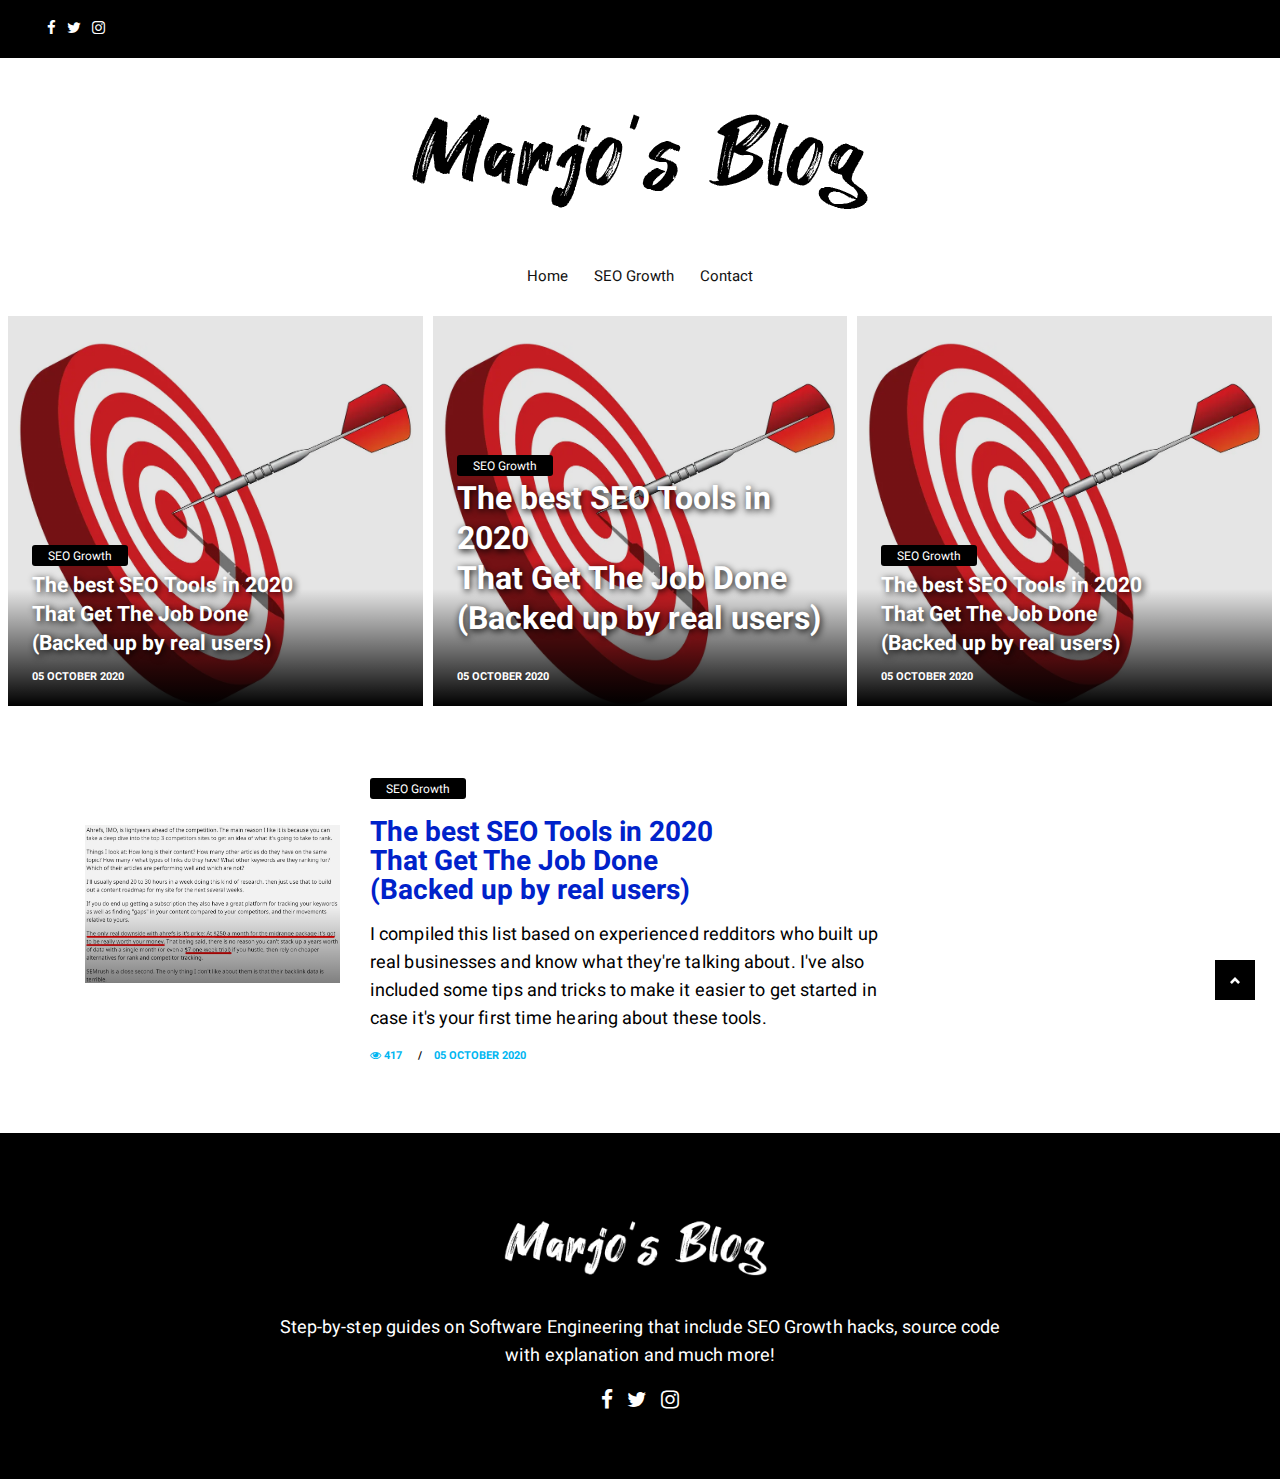
==== commit 338bf2b6: "3rd commit" ====
--- a/index.html
+++ b/index.html
@@ -10,7 +10,7 @@
     
     <!-- Site Metas -->
     <title>Jumpstart Your Development Skills | Marjo's Blog </title>
-    <meta name="keywords" content="">
+    <link rel="canonical" href="https://marjotoska.github.io/Marjo-s-Blog/index.html">
     <meta name="description" content="Step-by-step guides on Software Engineering that include SEO Growth hacks, source code with explanation and much more!">
     <meta name="author" content="Marjo Toska">
     
@@ -19,26 +19,26 @@
     <link rel="apple-touch-icon" href="images/apple-touch-icon.png">
     
     <!-- Design fonts -->
-    <link href="https://fonts.googleapis.com/css?family=Droid+Sans:400,700" rel="stylesheet"> 
+    <!-- <link href="https://fonts.googleapis.com/css?family=Droid+Sans:400,700" rel="stylesheet">  -->
     <link href="https://fonts.googleapis.com/css2?family=Heebo:wght@403;700&display=swap" rel="stylesheet">
 
     <!-- Bootstrap core ./CSS -->
-    <link href="./css/bootstrap.css" rel="stylesheet">
+    <link href="css/bootstrap.css" rel="stylesheet">
 
     <!-- FontAwesome Icons core ./CSS -->
-    <link href="./css/font-awesome.min.css" rel="stylesheet">
+    <link href="css/font-awesome.min.css" rel="stylesheet">
 
     <!-- Custom styles for this template -->
-    <link href="style../css" rel="stylesheet">
+    <link href="style.css" rel="stylesheet">
 
     <!-- Responsive styles for this template -->
-    <link href="./css/responsive.css" rel="stylesheet">
+    <link href="css/responsive.css" rel="stylesheet">
 
     <!-- Colors for this template -->
-    <link href="./css/colors.css" rel="stylesheet">
+    <link href="css/colors.css" rel="stylesheet">
 
     <!-- Version Garden ./CSS for this template -->
-    <link href="./css/version/garden.css" rel="stylesheet">
+    <link href="css/version/garden.css" rel="stylesheet">
 
     <!--[if lt IE 9]>
       <script src="https://oss.maxcdn.com/libs/html5shiv/3.7.0/html5shiv.js"></script>
@@ -114,7 +114,7 @@
                                 <div class="shadoweffect">
                                     <div class="shadow-desc">
                                         <div class="blog-meta">
-                                            <span class="bg-aqua"><a href="blog-category-01.html" title="" target="_blank">SEO Growth</a></span>
+                                            <span class="bg-aqua"><a href="The best SEO Tools in 2020/index.html" title="" target="_blank">SEO Growth</a></span>
                                             <h4 style="text-shadow: 1.5px 1.5px 7px #000;"><a href="The best SEO Tools in 2020/index.html" title="" target="_blank">
                                                 The best SEO Tools in 2020 <br> That Get The Job Done <br>  (Backed up by real users) </a></h4>
                                             <small><a href="The best SEO Tools in 2020/index.html" title="" target="_blank">05 October 2020</a></small>
@@ -130,7 +130,7 @@
                                 <div class="shadoweffect">
                                     <div class="shadow-desc">
                                         <div class="blog-meta">
-                                            <span class="bg-aqua"><a href="blog-category-01.html" title="" target="_blank">SEO Growth</a></span>
+                                            <span class="bg-aqua"><a href="The best SEO Tools in 2020/index.html" title="" target="_blank">SEO Growth</a></span>
                                             <h1 style="text-shadow: 1.5px 1.5px 7px #000;"><a href="The best SEO Tools in 2020/index.html" title="" target="_blank">
                                                 The best SEO Tools in 2020 <br> That Get The Job Done <br>  (Backed up by real users) </a></h1>
                                             <small><a href="The best SEO Tools in 2020/index.html" title="" target="_blank">05 October 2020</a></small>
@@ -146,7 +146,7 @@
                                 <div class="shadoweffect">
                                     <div class="shadow-desc">
                                         <div class="blog-meta">
-                                            <span class="bg-aqua"><a href="blog-category-01.html" title="" target="_blank">SEO Growth</a></span>
+                                            <span class="bg-aqua"><a href="The best SEO Tools in 2020/index.html" title="" target="_blank">SEO Growth</a></span>
                                             <h4 style="text-shadow: 1.5px 1.5px 7px #000;"><a href="The best SEO Tools in 2020/index.html" title="" target="_blank">
                                                 The best SEO Tools in 2020 <br> That Get The Job Done <br>  (Backed up by real users) </a></h4>
                                             <small><a href="The best SEO Tools in 2020/index.html" title="" target="_blank">05 October 2020</a></small>
@@ -165,7 +165,7 @@
                         <div class="page-wrapper">
                             <div class="blog-list clearfix">
                                 <div class="blog-box row">
-                                    <div class="col-md-4">
+                                    <div class="col-md-4" style="margin: 50px 0px 0px 0px;">
                                         <div class="post-media">
                                             <a href="garden-single.html" title="">
                                                 <img src="images/ahref-reddit-0.webp" alt="" class="img-fluid">
@@ -175,7 +175,7 @@
                                     </div><!-- end col -->
 
                                     <div class="blog-meta big-meta col-md-8">
-                                        <span class="bg-aqua" ><a href="garden-category.html" title="">SEO Growth</a></span>
+                                        <span class="bg-aqua" ><a href="The best SEO Tools in 2020/index.html" title="">SEO Growth</a></span>
                                         <h4 style="color: rgb(0, 187, 255);"><a href="The best SEO Tools in 2020/index.html" title="" target="_blank" style="color: rgb(0, 34, 202);">
                                             The best SEO Tools in 2020 <br> That Get The Job Done <br>  (Backed up by real users) </a></h4>
                                         <p>I compiled this list based on experienced redditors who built up real businesses and know what they're talking about. I've also 
--- a/style.css
+++ b/style.css
@@ -0,0 +1,1771 @@
+body {
+  font-size: 15px;
+  line-height: 26px;
+  background-color: #ffffff;
+}
+
+p.intro {
+  font-size: 18px;
+}
+
+h1,
+h2,
+h3,
+h4,
+h5,
+body,
+p,
+.topbar-section,
+.navbar-inverse .navbar-nav .nav-link,
+.header .dropdown-menu,
+.navbar-nav .nav-link {
+  font-family: "Roboto", serif;
+}
+
+h1,
+h2,
+h3,
+h4,
+h5,
+h6 {
+  font-weight: 700;
+  line-height: 1.4;
+  color: #111111;
+}
+
+h1:hover a,
+h2:hover a,
+h3:hover a,
+h4:hover a,
+h5:hover a,
+h6:hover a {
+  text-decoration: none;
+  color: #111111 !important;
+}
+
+h1 {
+  font-size: 32px;
+  line-height: 40px;
+  margin-bottom: 23px;
+}
+
+h2 {
+  font-size: 27px;
+  line-height: 38px;
+  margin-bottom: 20px;
+}
+
+h3 {
+  font-size: 22px;
+  line-height: 30px;
+  margin-bottom: 17px;
+}
+
+h4 {
+  font-size: 19px;
+  line-height: 29px;
+  margin-bottom: 14px;
+}
+
+h5 {
+  font-size: 17px;
+  line-height: 25px;
+  margin-bottom: 11px;
+}
+
+h6 {
+  font-size: 16px;
+  line-height: 24px;
+  margin-bottom: 11px;
+}
+
+a {
+  color: #111111;
+}
+
+body,
+p {
+  color: #000;
+}
+
+p {
+  margin-bottom: 26px;
+  font-size: 1.125rem;
+  line-height: 1.75rem;
+  letter-spacing: 0.09px;
+}
+
+a {
+  text-decoration: none !important;
+  color: #00b6f1;
+  transition-property: background-color, border-color, color, fill, stroke,
+    opacity, box-shadow, transform;
+  transition-duration: 0.3s;
+}
+
+/* EXPAND IMG START */
+#myImg {
+  width: 100%;
+  max-width: 680px;
+  cursor: pointer;
+  transition: 0.3s;
+}
+
+#myImg:hover {
+  color: #000;
+  opacity: 0.7;
+}
+
+.modal {
+  display: none;
+  position: fixed;
+  z-index: 999;
+  padding-top: 100px;
+  left: 0;
+  right: 0;
+  width: 100%;
+  height: 100%;
+  overflow: auto;
+  background-color: rgb(0, 0, 0);
+  background-color: rgba(0, 0, 0, 0.9);
+}
+
+.modal-content {
+  margin: auto;
+  display: block;
+  width: 80%;
+  max-width: 1000px;
+}
+
+#caption {
+  margin: auto;
+  display: block;
+  width: 80%;
+  max-width: 1000px;
+  text-align: center;
+  color: #ccc;
+  padding: 10px 0;
+  height: 150px;
+}
+
+.modal-content,
+#caption {
+  animation-name: zoom;
+  animation-duration: 0.6s;
+}
+
+@keyframes zoom {
+  from {
+    transform: scale(0);
+  }
+  to {
+    transform: scale(1);
+  }
+}
+
+.close {
+  position: absolute;
+  top: 15px;
+  right: 35px;
+  color: #f1f1f1;
+  font-size: 40px;
+  font-weight: bold;
+  transition: 0.3s;
+}
+
+.close:hover,
+.close:focus {
+  color: #bbb;
+  text-decoration: none;
+  cursor: pointer;
+}
+
+/* 100% Image Width on Smaller Screens */
+@media only screen and (max-width: 700px) {
+  .modal-content {
+    width: 100%;
+  }
+}
+
+/* EXPAND IMG END */
+.blockquote {
+  border: 1px solid #edeff2;
+  background: #fff none repeat scroll 0 0;
+  border-left: 4px solid #eceeef;
+  font-size: 1.1rem;
+  font-style: italic;
+  margin-bottom: 1.5rem;
+  border-radius: 0 !important;
+  padding: 2rem;
+}
+
+/* HEADER 
+**************************************/
+
+.header {
+  padding: 0.4rem 0;
+  position: relative;
+  background-color: #ffffff;
+}
+
+.navbar-inverse .navbar-nav .nav-link,
+.navbar-nav .nav-link {
+  font-size: 15px;
+  font-weight: 500;
+  line-height: 1;
+  padding: 0.9rem 0 0.8rem;
+  text-transform: capitalize;
+  color: #121212;
+}
+
+.dropdown-toggle::after {
+  display: inline-block;
+  width: auto;
+  height: auto;
+  margin-left: 0.5em;
+  margin-top: 0rem;
+  vertical-align: middle;
+  content: "\f107";
+  border: 0;
+  font-family: "FontAwesome";
+}
+
+.navbar-toggleable-md .navbar-nav .nav-link {
+  padding-left: 0.8rem;
+  padding-right: 0.8rem;
+}
+
+.header-section {
+  padding: 3rem 0 1.5rem;
+  background-color: #ffffff;
+}
+
+.logo img {
+  max-width: 324px;
+  max-width: 100%;
+  margin: auto;
+  text-align: center;
+  display: block;
+}
+
+.navbar-nav {
+  margin: 0;
+}
+
+.header .dropdown-menu {
+  padding: 0;
+  box-shadow: none;
+  border-radius: 0;
+  min-width: 240px;
+  margin-top: 15px !important;
+  border-color: #edeff2;
+}
+
+.header .dropdown ul li {
+  border-bottom: 1px solid #f5f5f5;
+}
+
+.header .dropdown-item {
+  font-weight: 400;
+  text-transform: capitalize;
+  font-size: 14px;
+  padding: 4px 1.8rem;
+}
+
+.header .dropdown-item:hover,
+.header .dropdown-item:focus {
+  color: #121212 !important;
+  background-color: #edeff2;
+}
+
+.header .dropdown ul li:last-child {
+  border-bottom: 0;
+}
+
+.header .dropdown-item span {
+  position: absolute;
+  right: 20px;
+  top: 2px;
+}
+
+.header-section {
+  margin-bottom: 0;
+}
+
+.topsocial .fa {
+  margin-right: 0.5rem;
+  font-size: 15px;
+}
+
+.topbar-section {
+  display: block;
+  position: relative;
+  background-color: #ffffff;
+  padding: 1rem 2rem;
+  font-size: 14px;
+  border-bottom: 1px dashed #e2e2e2;
+}
+
+.topbar-section a {
+  color: rgba(0, 0, 0, 0.8) !important;
+}
+
+.topbar-section a:focus,
+.topbar-section a:hover {
+  color: rgba(0, 0, 0, 1) !important;
+}
+
+.topbar-section .list-inline {
+  margin: 0;
+  padding: 0;
+}
+
+.topbar-section .tooltip-inner {
+  margin-top: 10px !important;
+}
+
+.topbar-section .list-inline-item {
+  padding: 0 0.4rem !important;
+}
+
+.topmenu i {
+  padding-right: 0.3rem;
+}
+
+.menu-large {
+  overflow: hidden;
+  position: static !important;
+}
+
+.dropdown-menu.megamenu {
+  margin-top: 7px !important;
+  left: 0;
+  right: 0;
+  width: 100%;
+}
+
+.dropdown-menu .dropdown-menu {
+  margin-top: -1px !important;
+}
+
+.mega-menu-content {
+  position: relative;
+  padding: 0;
+  background-color: #ffffff;
+}
+
+.tab-details {
+  padding: 2rem 0;
+}
+
+.tab-details .blog-meta h4 {
+  font-size: 14px;
+  margin: 0;
+  padding: 0.5rem 0 0;
+  line-height: 1.4;
+}
+
+.menucat {
+  position: absolute;
+  bottom: 0;
+  left: 0;
+  background-color: #111111;
+  font-size: 11px;
+  padding: 0.3rem 0.6rem;
+  line-height: 1;
+  color: #ffffff;
+}
+
+.post-media:hover .menucat {
+  display: none;
+}
+
+.post-media img {
+  width: 100%;
+}
+
+/* Style the tab */
+
+div.tab {
+  float: left;
+  padding: 2rem 0;
+  border-right: 1px solid #e1e3e6;
+  width: 20%;
+  background-color: #edeff2;
+}
+
+/* Style the buttons inside the tab */
+
+div.tab button {
+  display: block;
+  background-color: inherit;
+  color: black;
+  padding: 0.5rem 1rem;
+  width: 100%;
+  border: 0;
+  outline: none;
+  text-align: right;
+  cursor: pointer;
+  -webkit-transition: all 0.3s ease-in-out;
+  -moz-transition: all 0.3s ease-in-out;
+  -ms-transition: all 0.3s ease-in-out;
+  -o-transition: all 0.3s ease-in-out;
+  transition: all 0.3s ease-in-out;
+  color: #121212;
+  font-size: 15px;
+  font-weight: 500;
+  border-bottom: 1px solid transparent;
+  line-height: 1;
+  text-transform: capitalize;
+}
+
+/* Change background color of buttons on hover */
+
+div.tab button:hover,
+div.tab button.active {
+  background-color: #ffffff;
+  border-right: 0 solid #e1e3e6;
+  border-bottom: 1px solid #e1e3e6;
+  border-left: 0 solid #e1e3e6;
+}
+
+div.tab button:hover {
+  border-top: 0;
+}
+
+/* Style the tab content */
+
+.tabcontent {
+  float: left;
+  padding: 0 1rem;
+  display: none;
+  width: 80%;
+  border-left: none;
+}
+
+.tabcontent.active {
+  display: block;
+}
+
+.header .navbar-nav .has-submenu.menu-large ul li {
+  background: url(images/menubg.jpg) repeat-y center center #ffffff !important;
+}
+
+.tab-details {
+  padding: 0;
+}
+
+.tabcontent {
+  border-left: medium none;
+  display: none;
+  float: left;
+  padding: 2rem 1.5rem 0;
+  width: 80%;
+}
+
+/* SECTIONS
+**************************************/
+
+.section {
+  padding: 4rem 0;
+  display: block;
+  position: relative;
+  background-color: #ffffff;
+}
+
+.section.lb {
+  background-color: #edeff2;
+}
+
+.section.lb .single-post-media {
+  margin-bottom: 0;
+}
+
+.embed-responsive-item {
+  padding: 0.4rem !important;
+  display: block;
+  background-color: #fff;
+}
+
+.first-section {
+  padding: 0;
+  border-bottom: 0;
+}
+
+.first-section .container-fluid {
+  padding: 0 3px;
+}
+
+.section-title h3 {
+  display: block;
+  margin: 0 0 1.5rem;
+  padding: 0;
+  line-height: 1;
+}
+
+.section-title h3 a {
+  border-radius: 3px;
+  color: #fff !important;
+  font-size: 16px;
+  line-height: 1;
+  padding: 0.1rem 1.3rem;
+}
+
+.lightbg {
+  background-color: #f8e1f8;
+}
+
+.nopad {
+  padding: 0 !important;
+  margin: 0 !important;
+}
+
+.nopad img {
+  width: 100%;
+}
+
+.item-h2,
+.item-h1 {
+  height: 100% !important;
+  height: auto !important;
+}
+
+.pitem {
+  padding: 1rem !important;
+}
+
+.pitem img {
+  width: 100%;
+}
+
+.isotope-item {
+  z-index: 2;
+  padding: 0;
+}
+
+.isotope-hidden.isotope-item {
+  pointer-events: none;
+  z-index: 1;
+}
+
+.isotope,
+.isotope .isotope-item {
+  /* change duration value to whatever you like */
+  -webkit-transition-duration: 0.8s;
+  -moz-transition-duration: 0.8s;
+  transition-duration: 0.8s;
+}
+
+.isotope {
+  -webkit-transition-property: height, width;
+  -moz-transition-property: height, width;
+  transition-property: height, width;
+}
+
+.isotope .isotope-item {
+  -webkit-transition-property: -webkit-transform, opacity;
+  -moz-transition-property: -moz-transform, opacity;
+  transition-property: transform, opacity;
+}
+
+.portfolio .blog-meta span {
+  border-radius: 3px;
+}
+
+.portfolio .blog-meta small::after,
+.portfolio .blog-meta small a {
+  color: #a3a5a8 !important;
+  letter-spacing: 0.1rem;
+}
+
+.portfolio .blog-meta span a {
+  color: #fff !important;
+  line-height: 1;
+  padding: 0.2rem 1rem;
+  font-size: 12px;
+  margin: 1rem 0 0;
+  display: inline-block;
+}
+
+.portfolio .blog-meta h4 {
+  margin: 0;
+  font-size: 20px;
+  padding: 0.4rem 0 0.2rem;
+}
+
+.center-side,
+.left-side,
+.right-side {
+  float: left;
+  width: 33.33333%;
+}
+
+.post-media img,
+.masonry-box img {
+  -webkit-transition: all 0.3s ease-in-out;
+  -moz-transition: all 0.3s ease-in-out;
+  -ms-transition: all 0.3s ease-in-out;
+  -o-transition: all 0.3s ease-in-out;
+  transition: all 0.3s ease-in-out;
+  -webkit-transform: scale(1);
+  -moz-transform: scale(1);
+  -ms-transform: scale(1);
+  -o-transform: scale(1);
+  transform: scale(1);
+}
+
+.post-media:hover img,
+.masonry-box:hover img {
+  -webkit-transform: scale(1.1);
+  -moz-transform: scale(1.1);
+  -ms-transform: scale(1.1);
+  -o-transform: scale(1.1);
+  transform: scale(1.1);
+}
+
+.masonry-box img,
+.masonry-box {
+  width: 100%;
+}
+
+.masonry-box {
+  border: 0.34rem solid #fff;
+}
+
+.small-box {
+  width: 50%;
+  float: left;
+}
+
+.masonry-box .blog-meta h4 {
+  padding: 0.2rem 0;
+}
+
+.masonry-box .blog-meta span {
+  background-color: #111111;
+  border-radius: 3px;
+  font-size: 12px;
+  padding: 0.1rem 1rem;
+}
+
+/* FOOTER
+**************************************/
+
+.footer .widget-title {
+  display: table;
+  font-size: 18px;
+  line-height: 1;
+  margin: 0 0 2rem;
+  padding: 0 0 0.5rem;
+}
+
+.footer {
+  padding: 4rem 0 4rem;
+  background: url(images/footer.png) repeat-x center bottom #edeff2;
+}
+
+.footer.wb {
+  background-color: #ffffff;
+}
+
+.footer.wb .hovereffect {
+  opacity: 0.1;
+  background-color: rgba(0, 0, 0, 0.1);
+}
+
+.demos h4 a {
+  color: #000000 !important;
+  font-size: 21px;
+}
+
+.demos .btn {
+  padding: 0.6rem 1.5rem;
+}
+
+.demos p {
+  padding: 0 0 1.5rem;
+  margin: 0;
+}
+
+.section.demos {
+  background-color: #ffffff;
+}
+
+.demos .col-lg-10 .row {
+  padding: 2.5rem 1.5rem !important;
+  background-color: #ffffff;
+  /* border: 1px dashed #e2e2e2; */
+}
+
+.demos .invis1 {
+  margin: 2rem 0;
+}
+
+.footer ul {
+  padding: 0;
+  margin: 0;
+  list-style: none;
+}
+
+.footer ul li {
+  margin-bottom: 0.3rem;
+}
+
+.footer ul li:last-child {
+  margin-bottom: 0;
+}
+
+.footer .fa-star {
+  font-size: 12px;
+}
+
+.footer h5,
+.footer ul li a {
+  color: #111111;
+}
+
+.demos .blog-meta h4 {
+  font-size: 28px;
+  padding: 0 0 1rem;
+}
+
+.footer a,
+.footer p,
+.blog-list-widget small {
+  color: rgba(0, 0, 0, 0.6) !important;
+}
+
+.footer-text .fa {
+  font-size: 21px;
+  margin: 0 0.3rem;
+}
+
+.dmtop {
+  background-color: #111111;
+  background-image: url(images/arrow.png);
+  background-position: 50% 50%;
+  background-repeat: no-repeat;
+  z-index: 9999;
+  width: 40px;
+  height: 40px;
+  text-indent: -99999px;
+  position: fixed;
+  bottom: -100px;
+  right: 25px;
+  cursor: pointer;
+  -webkit-transition: all 0.7s ease-in-out;
+  -moz-transition: all 0.7s ease-in-out;
+  -o-transition: all 0.7s ease-in-out;
+  -ms-transition: all 0.7s ease-in-out;
+  transition: all 0.7s ease-in-out;
+  overflow: auto;
+}
+
+/* PAGES 
+**************************************/
+
+.notfound h2 {
+  font-family: Comic Sans MS;
+  font-size: 140px;
+  padding: 0 0 1.7rem;
+  margin: 0;
+  line-height: 1;
+  font-weight: bold;
+}
+
+.notfound h3 {
+  font-size: 40px;
+  padding: 0 0 0.6rem;
+  margin: 0;
+}
+
+.notfound p {
+  padding: 1rem 0 1.4rem;
+  margin-bottom: 0;
+}
+
+.sitemap-wrapper {
+  margin-bottom: 2rem;
+  position: relative;
+  /* border: 1px dashed #dadada; */
+  padding: 2rem;
+}
+
+.sitemap-wrapper .year {
+  position: absolute;
+  padding: 0 1rem;
+  background-color: #ffffff;
+  top: -12px;
+}
+
+.sitemap-text {
+  margin: 1rem 0;
+  font-weight: 500;
+}
+
+.sitemap-wrapper small {
+  display: block;
+  font-size: 11px;
+  padding: 0;
+  margin: 0 0 0.5rem;
+  line-height: 1;
+  text-transform: uppercase;
+}
+
+.breadcrumb {
+  background-color: transparent;
+  border-radius: 0;
+  list-style: outside none none;
+  margin-bottom: 0;
+  text-align: right;
+  padding: 0;
+}
+
+.breadcrumb-item {
+  float: none;
+  font-size: 12px;
+  display: inline-block;
+}
+
+.page-link {
+  background-color: #edeff2 !important;
+  /* border: 0 dashed #e2e2e2; */
+  border-radius: 0;
+  color: #a3a5a8 !important;
+  display: block;
+  font-size: 14px;
+  line-height: 1;
+  margin-left: 6px;
+  padding: 0.8rem 0.8rem;
+  position: relative;
+  text-transform: capitalize;
+}
+
+.page-link:hover,
+.page-link:focus {
+  color: #111 !important;
+}
+
+.page-item:first-child .page-link {
+  margin-left: 0;
+  border-radius: 0;
+}
+
+.page-item:last-child .page-link {
+  border-radius: 0;
+}
+
+.page-title {
+  /* padding: 3rem 0; */
+  background-color: #edeff2;
+}
+
+.page-title small {
+  color: #a3a5a8;
+  display: inline-block;
+  font-size: 13px;
+  font-style: italic;
+  letter-spacing: 1px;
+  line-height: 1;
+  margin-bottom: 0;
+  margin-top: -1px;
+  padding-bottom: 0;
+  padding-left: 0.5rem;
+  vertical-align: middle;
+}
+
+.page-title i {
+  border-radius: 40px;
+  display: inline-block;
+  font-size: 14px;
+  height: 40px;
+  line-height: 40px;
+  margin-right: 0.3rem;
+  margin-top: -0.4rem;
+  text-align: center;
+  vertical-align: middle;
+  width: 40px;
+}
+
+.page-title h2 {
+  font-size: 24px;
+  line-height: 1;
+  padding: 0;
+  margin: 0;
+}
+
+/* BLOG 
+**************************************/
+
+.carousel-indicators li {
+  max-width: 10px;
+  height: 10px;
+}
+
+.tag-cloud-single span {
+  background: #ddd none repeat scroll 0 0;
+  border-radius: 3px;
+  color: #ffffff;
+  display: inline-block !important;
+  margin-right: 0.5rem !important;
+  padding: 0 1rem;
+}
+
+.post-sharing {
+  display: block;
+  width: 100%;
+  position: relative;
+  margin: 1rem 0 0;
+}
+
+.gp-button.btn-primary:hover,
+.gp-button.btn-primary:focus,
+.gp-button.btn-primary {
+  border-color: #da5333 !important;
+  background-color: #da5333 !important;
+}
+
+.fb-button.btn-primary:focus,
+.fb-button.btn-primary:hover,
+.fb-button.btn-primary {
+  background-color: #3b5998 !important;
+  border-color: #3b5998 !important;
+}
+
+.tw-button.btn-primary:hover,
+.tw-button.btn-primary:focus,
+.tw-button.btn-primary {
+  background-color: #00b6f1 !important;
+  border-color: #00b6f1 !important;
+}
+
+.tw-button i,
+.fb-button i {
+  margin-right: 0.5rem;
+}
+
+.post-sharing .btn {
+  padding: 0.3rem 1.6rem;
+  border-radius: 3px;
+  color: #ffffff !important;
+}
+
+.post-sharing .btn:hover {
+  opacity: 0.9;
+}
+
+.gp-button {
+  padding: 0.8rem 1rem !important;
+}
+
+.post-sharing span,
+.post-sharing li {
+  display: inline-block !important;
+}
+
+.single-post-media {
+  display: block;
+  position: relative;
+  overflow: hidden;
+  margin-bottom: 2rem;
+}
+
+.single-post-media img {
+  width: 100%;
+}
+
+.blog-title-area {
+  display: block;
+  position: relative;
+  padding: 0;
+  margin-bottom: 3rem;
+}
+
+.blog-title-area .breadcrumb {
+  float: none;
+  text-align: left;
+  padding: 0;
+  color: #a3a5a8;
+  margin: 0;
+}
+
+.blog-title-area.text-center .breadcrumb {
+  text-align: center;
+}
+
+.blog-title-area .blog-meta a {
+  font-size: 10px;
+  font-weight: 500;
+  letter-spacing: 1px;
+  text-transform: uppercase;
+}
+
+.blog-title-area .breadcrumb-item.active,
+.blog-title-area .breadcrumb-item + .breadcrumb-item::before,
+.blog-title-area .blog-meta small,
+.blog-title-area a {
+  color: #a3a5a8;
+}
+
+.blog-title-area span {
+  margin: 0.5rem 0;
+  display: block;
+}
+
+.blog-title-area span a {
+  padding: 0 1rem;
+  color: #ffffff !important;
+  border-radius: 3px;
+}
+
+.blog-title-area h3 {
+  font-size: 41px;
+  line-height: 50px;
+  margin-bottom: 7px;
+  margin-top: 0;
+  overflow-wrap: break-word;
+}
+
+.user_name {
+  font-size: 16px;
+  font-weight: 500;
+}
+
+.comments-list p {
+  margin-bottom: 1rem;
+}
+
+.tag-cloud-single a,
+.comments-list .media-right,
+.comments-list small {
+  color: #999 !important;
+  font-size: 11px;
+  letter-spacing: 2px;
+  margin-top: 5px;
+  padding-left: 10px;
+  text-transform: uppercase;
+}
+
+.comments-list .media {
+  padding: 1rem;
+  margin-bottom: 15px;
+}
+
+.media-body .btn-primary {
+  padding: 5px 15px !important;
+  font-size: 11px !important;
+}
+
+.last-child {
+  margin-bottom: 0 !important;
+}
+
+.comments-list img {
+  max-width: 80px;
+  margin-right: 30px;
+}
+
+.prevnextpost .float-right {
+  margin-left: 1rem;
+}
+
+.prevnextpost .w-100 {
+  margin-bottom: 0 !important;
+  padding-bottom: 0;
+}
+
+.prevnextpost .float-left {
+  margin-right: 1rem;
+}
+
+.authorbox a {
+  font-weight: bold;
+}
+
+.authorbox p {
+  font-style: italic;
+  margin-bottom: 1rem;
+}
+
+.small-title {
+  background: #edeff2 none repeat scroll 0 0;
+  font-size: 16px;
+  left: 5%;
+  line-height: 1;
+  margin: 0;
+  padding: 0.6rem 1.5rem;
+  position: absolute;
+  text-align: center;
+  top: -18px;
+}
+
+.custombox {
+  position: relative;
+  padding: 3rem 2rem;
+  /* border: 1px dashed #dadada; */
+}
+
+.pp {
+  padding-left: 5%;
+  padding-right: 5%;
+}
+
+.pp .float-left {
+  margin: 0 2rem 1rem -3rem;
+}
+
+.pp a {
+  font-weight: bold;
+}
+
+.img-fullwidth {
+  width: 100%;
+  margin-bottom: 2rem;
+}
+
+.check {
+  padding-bottom: 0;
+  margin-bottom: 25px;
+  list-style: none;
+}
+
+.check li:before {
+  font-family: FontAwesome;
+  content: "\f105";
+  padding-right: 0.5rem;
+  color: #111111;
+}
+
+.page-wrapper .banner-spot {
+  padding: 0.4rem;
+  background-image: none;
+}
+
+.banner-spot {
+  background: #edeff2 url("images/ads-bg.png") no-repeat scroll center right /
+    auto 100%;
+  clear: both;
+  display: block;
+  height: auto;
+  margin: 0 auto;
+  padding: 15px;
+  position: relative;
+}
+
+.banner-img img {
+  margin: auto;
+  text-align: center;
+  max-width: 768px;
+  float: none;
+  width: 100%;
+  display: block;
+}
+
+.blog-meta h4 {
+  padding: 1rem 0 0.5rem;
+  margin: 0;
+  font-size: 21px;
+}
+
+.blog-meta.big-meta h4 {
+  padding: 1rem 0 0.6rem;
+  margin: 0;
+  font-size: 28px;
+}
+
+.blog-meta.big-meta p {
+  margin-bottom: 0.5rem;
+  padding-bottom: 0;
+}
+
+.blog-meta small {
+  font-size: 11px;
+  display: inline-block;
+  margin-bottom: 0;
+  padding-bottom: 0;
+  color: #111111;
+  font-weight: bold;
+  text-transform: uppercase;
+  margin-right: 0.5rem;
+}
+
+.blog-meta small:after {
+  content: "/";
+  padding-left: 1rem;
+}
+
+.blog-meta small:last-child:after {
+  content: "";
+}
+
+hr.invis {
+  border: 0;
+  margin: 2rem 0;
+}
+
+hr.invis1 {
+  border: 0;
+  margin: 4rem 0;
+}
+
+hr.invis2 {
+  border: 0;
+  margin: 6rem 0;
+}
+
+hr.invis3 {
+  border: 0;
+  margin: 0;
+}
+
+.post-media {
+  position: relative;
+  overflow: hidden;
+}
+
+.shadoweffect {
+  position: absolute;
+  top: 0;
+  opacity: 0;
+  left: 0;
+  right: 0;
+  bottom: 0;
+  background: -moz-linear-gradient(
+    0deg,
+    rgba(0, 0, 0, 1) 0%,
+    rgba(0, 0, 0, 0.1) 30%
+  );
+  background: -webkit-linear-gradient(
+    0deg,
+    rgba(0, 0, 0, 1) 0%,
+    rgba(0, 0, 0, 0.1) 30%
+  );
+  background: linear-gradient(
+    0deg,
+    rgba(0, 0, 0, 1) 0%,
+    rgba(0, 0, 0, 0.1) 30%
+  );
+  filter: progid: DXImageTransform.Microsoft.gradient( startColorstr='#000000', endColorstr='#00000000', GradientType=1);
+  -webkit-transition: all 0.3s ease-in-out;
+  -moz-transition: all 0.3s ease-in-out;
+  -ms-transition: all 0.3s ease-in-out;
+  -o-transition: all 0.3s ease-in-out;
+  transition: all 0.3s ease-in-out;
+  -webkit-transform: scale(1);
+  -moz-transform: scale(1);
+  -ms-transform: scale(1);
+  -o-transform: scale(1);
+  transform: scale(1);
+  zoom: 1;
+  filter: alpha(opacity=100);
+  opacity: 1;
+}
+
+.shadow-desc {
+  position: absolute;
+  bottom: 0;
+  padding: 1rem 1.5rem;
+}
+
+.shadow-desc .blog-meta small::after,
+.shadow-desc .blog-meta a,
+.shadow-desc .blog-meta h4 a {
+  color: #ffffff !important;
+}
+
+.small-box .shadow-desc h4 {
+  font-size: 16px;
+  line-height: 1.3;
+}
+
+.small-box .shadow-desc {
+  padding: 1rem;
+}
+
+.hovereffect {
+  position: absolute;
+  top: 0;
+  opacity: 0;
+  left: 0;
+  right: 0;
+  bottom: 0;
+  background-color: rgba(0, 0, 0, 0.2);
+  -webkit-transition: all 0.3s ease-in-out;
+  -moz-transition: all 0.3s ease-in-out;
+  -ms-transition: all 0.3s ease-in-out;
+  -o-transition: all 0.3s ease-in-out;
+  transition: all 0.3s ease-in-out;
+  zoom: 1;
+  filter: alpha(opacity=0);
+  opacity: 0.5;
+  background: -moz-linear-gradient(
+    0deg,
+    rgba(0, 0, 0, 1) 0%,
+    rgba(0, 0, 0, 0.1) 50%
+  );
+  background: -webkit-linear-gradient(
+    0deg,
+    rgba(0, 0, 0, 1) 0%,
+    rgba(0, 0, 0, 0.1) 50%
+  );
+  background: linear-gradient(
+    0deg,
+    rgba(0, 0, 0, 1) 0%,
+    rgba(0, 0, 0, 0.1) 50%
+  );
+  filter: progid: DXImageTransform.Microsoft.gradient( startColorstr='#000000', endColorstr='#00000000', GradientType=1);
+}
+
+.post-media:hover .hovereffect span::before,
+.post-media:hover .hovereffect {
+  visibility: visible;
+  zoom: 1;
+  filter: alpha(opacity=100);
+  opacity: 1;
+}
+
+.hovereffect span::before {
+  width: 90px;
+  text-align: center;
+  left: 0;
+  right: 0;
+  top: 45%;
+  margin: -2rem auto;
+  visibility: hidden;
+  position: absolute;
+  height: 90px;
+  display: block;
+  content: url(images/hover.png);
+  -webkit-transition: all 0.3s ease-in-out;
+  -moz-transition: all 0.3s ease-in-out;
+  -ms-transition: all 0.3s ease-in-out;
+  -o-transition: all 0.3s ease-in-out;
+  transition: all 0.3s ease-in-out;
+  -webkit-transform: scale(1);
+  -moz-transform: scale(1);
+  -ms-transform: scale(1);
+  -o-transform: scale(1);
+  transform: scale(1);
+  zoom: 1;
+  filter: alpha(opacity=0);
+  opacity: 0;
+}
+
+.hovereffect span.videohover::before {
+  content: url(images/videohover.png);
+}
+
+.blog-list .blog-meta.big-meta h4 {
+  margin-left: -20%;
+  margin-top: 1rem;
+  background-color: #ffffff;
+  padding: 1rem 1.5rem 1rem;
+}
+
+.blog-custom-build .blog-meta {
+  margin: -4rem 3rem 0;
+  z-index: 11;
+  padding: 2rem 2rem;
+  position: relative;
+  background-color: #ffffff;
+  border-radius: 3px 3px 0 0;
+  border-bottom: 1px solid #edeff2;
+}
+
+.blog-custom-build .blog-meta.big-meta h4 {
+  font-size: 28px;
+  margin: 0;
+  padding: 0 0 1rem;
+}
+
+.blog-custom-build .post-sharing .btn {
+  padding: 0.7rem 1rem !important;
+}
+
+.blog-custom-build .post-sharing {
+  margin: 0 0 1.5rem;
+  padding: 0;
+}
+
+.blog-grid-system .blog-meta.big-meta h4 {
+  font-size: 21px;
+}
+
+.blog-video-system .col-md-12,
+.blog-grid-system .col-md-6 {
+  margin-bottom: 3rem;
+}
+
+.blog-video-system .blog-meta.big-meta h4 {
+  padding: 1rem 0;
+  font-size: 24px;
+}
+
+.blog-video-system .btn {
+  margin-top: 1rem;
+}
+
+/* WIDGETS 
+**************************************/
+
+.sidebar .widget {
+  position: relative;
+  display: block;
+  margin-bottom: 3rem;
+}
+
+.sidebar .banner-spot {
+  background-image: none;
+  padding: 5px;
+}
+
+.sidebar .instagram-wrapper a {
+  width: 33.3333%;
+  margin: 0;
+  float: left;
+  border-right: 5px solid #ffffff;
+  border-bottom: 5px solid #ffffff;
+}
+
+.wb {
+  background-color: #ffffff;
+  /* border-top: 1px dashed #dadada; */
+}
+
+.form-wrapper h4 {
+  margin-bottom: 1.5rem;
+}
+
+.form-wrapper .form-control {
+  background: #fff none repeat scroll 0 0;
+  /* border: 1px dashed #dadada; */
+  border-radius: 0;
+  font-size: 14px;
+  font-weight: 400;
+  line-height: 1;
+  letter-spacing: 0.3px;
+  margin-bottom: 1.4rem;
+  min-height: 50px;
+  text-transform: none;
+}
+
+.form-wrapper .btn i {
+  padding-left: 0.5rem;
+}
+
+.form-wrapper textarea {
+  min-height: 120px !important;
+  padding-top: 1rem;
+}
+
+.search-form .form-control {
+  border-radius: 0;
+  margin-bottom: 1.4rem;
+  border: 1px solid #edeff2;
+  font-size: 12px;
+  min-height: 45px;
+  text-transform: none;
+  font-weight: 400;
+}
+
+.search-form .form-control {
+  margin: 0;
+  min-width: 240px;
+  border-right: 0;
+}
+
+.search-form .btn:hover,
+.search-form .btn:focus,
+.search-form .btn {
+  padding: 0;
+  border-color: #edeff2 !important;
+  height: 45px;
+  position: absolute;
+  border-radius: 0 !important;
+  background-color: #edeff2 !important;
+  right: 0;
+  color: #a3a5a8 !important;
+  width: 45px;
+  line-height: 45px;
+  margin-left: 0;
+}
+
+.sidebar .widget ul {
+  list-style: none;
+  margin: 0;
+  padding: 0;
+}
+
+.sidebar .blog-list-widget img {
+  width: 55px;
+  padding: 0;
+}
+
+.sidebar .blog-list-widget .mb-1 {
+  font-size: 15px;
+}
+
+.sidebar a {
+  color: rgba(0, 0, 0, 0.6);
+}
+
+.sidebar .widget-title {
+  display: block;
+  font-size: 18px;
+  margin: 0 0 2rem;
+  padding: 0;
+  line-height: 1;
+}
+
+.footer-text img {
+  max-width: 290px;
+}
+
+.footer-text p {
+  margin-bottom: 0;
+  padding: 1rem 0 1.2rem;
+}
+
+.blog-list-widget img {
+  background: #fff none repeat scroll 0 0;
+  margin-right: 15px;
+  max-width: 80px;
+  padding: 4px;
+}
+
+.blog-list-widget .list-group-item {
+  padding: 0;
+  border: 0;
+  margin: 0;
+  background-color: transparent;
+}
+
+.blog-list-widget .w-100 {
+  margin-bottom: 1rem;
+  display: block;
+}
+
+.blog-list-widget .w-100.last-item {
+  margin-bottom: 0;
+}
+
+.blog-list-widget .mb-1 {
+  font-size: 16px;
+  font-weight: 500;
+  line-height: 1.5;
+  margin-bottom: 0rem !important;
+}
+
+.blog-list-widget small {
+  font-size: 10px;
+  font-weight: 500;
+  letter-spacing: 1px;
+  text-transform: uppercase;
+}
+
+.newsletter-widget h4 {
+  font-size: 2.4rem;
+  padding: 0;
+  margin: 0 0 1.5rem;
+}
+
+.newsletter-widget p {
+  color: rgba(0, 0, 0, 0.4);
+  font-size: 18px;
+  padding: 0;
+  margin: 0 0 2rem;
+}
+
+.newsletter-widget .form-inline {
+  display: block;
+}
+
+.newsletter-widget .form-inline .form-control {
+  background-color: rgba(255, 255, 255, 0.9);
+  border: 1px solid #dbdde0;
+  border-radius: 0;
+  box-shadow: none;
+  display: inline-block;
+  font-size: 14px;
+  height: 56px;
+  padding-left: 1.5rem;
+  line-height: 1;
+  letter-spacing: 0.3px;
+  vertical-align: middle;
+  width: 400px;
+}
+
+.card-block {
+  -moz-box-flex: 1;
+  background: #202020 none repeat scroll 0 0;
+  padding: 1.25rem 3rem;
+  border-radius: 0 !important;
+}
+
+.top-search .btn:hover,
+.top-search .btn:focus,
+.top-search .btn {
+  position: absolute;
+  right: 4%;
+  border: 0 !important;
+  border-left: 1px solid #555555 !important;
+  color: #555555 !important;
+  font-size: 24px;
+  background-color: transparent !important;
+  height: 54px;
+  padding-left: 1rem;
+  padding-right: 1rem;
+}
+
+.top-search .newsletter-widget .form-inline .form-control {
+  background: rgba(0, 0, 0, 0) none repeat scroll 0 0;
+  border: 0 none;
+  color: #555555;
+  font-size: 24px;
+  width: 100%;
+}
+
+.form-wrapper
+  .newsletter-widget
+  .form-inline
+  .form-control::-webkit-input-placeholder {
+  color: #a2abb1;
+  opacity: 1;
+}
+
+.form-wrapper .form-control::-moz-placeholder {
+  color: #a2abb1;
+  opacity: 1;
+}
+
+.form-wrapper .form-control:-ms-input-placeholder {
+  color: #a2abb1;
+  opacity: 1;
+}
+
+.form-wrapper .form-control::placeholder {
+  color: #a2abb1;
+  opacity: 1;
+}
+
+.top-search .form-inline .form-control::-webkit-input-placeholder {
+  color: #555555;
+  opacity: 1;
+}
+
+.top-search .newsletter-widget .form-inline .form-control::-moz-placeholder {
+  color: #555555;
+  opacity: 1;
+}
+
+.top-search
+  .newsletter-widget
+  .form-inline
+  .form-control:-ms-input-placeholder {
+  color: #555555;
+  opacity: 1;
+}
+
+.top-search .newsletter-widget .form-inline .form-control::placeholder {
+  color: #555555;
+  opacity: 1;
+}
+
+.newsletter-widget .form-inline .form-control::-webkit-input-placeholder {
+  color: #a2abb1;
+  opacity: 1;
+}
+
+.newsletter-widget .form-inline .form-control::-moz-placeholder {
+  color: #a2abb1;
+  opacity: 1;
+}
+
+.newsletter-widget .form-inline .form-control:-ms-input-placeholder {
+  color: #a2abb1;
+  opacity: 1;
+}
+
+.newsletter-widget .form-inline .form-control::placeholder {
+  color: #a2abb1;
+  opacity: 1;
+}
+
+.newsletter-widget .btn {
+  height: 54px;
+  border-radius: 0;
+  border: 0;
+}
+
+.newsletter-widget .btn i {
+  padding-left: 0.5rem;
+}
+
+.btn {
+  background-color: #111111;
+  border: 0 none;
+  border-radius: 0;
+  font-size: 14px;
+  font-weight: bold;
+  padding: 0.8rem 2rem;
+  text-transform: none;
+}
+
+.link-widget li {
+  padding: 0.4rem 0.2rem 0.6rem;
+  text-transform: capitalize;
+  line-height: 1;
+  font-weight: 500;
+  position: relative;
+  margin: 0;
+  /* border-bottom: 1px dashed #dadada; */
+}
+
+.link-widget li:last-child {
+  /* border-bottom: 0 dashed #dadada; */
+}
+
+.link-widget li span {
+  position: absolute;
+  right: 0;
+}
+
+.loader {
+  display: block;
+  margin: 20px auto 0;
+  vertical-align: middle;
+}
+
+#preloader {
+  width: 100%;
+  height: 100%;
+  top: 0;
+  right: 0;
+  bottom: 0;
+  left: 0;
+  background: #fff;
+  z-index: 11000;
+  position: fixed;
+  display: block;
+}
+
+.preloader {
+  position: absolute;
+  margin: 0 auto;
+  left: 1%;
+  right: 1%;
+  top: 47%;
+  width: 65px;
+  height: 65px;
+  background: center center no-repeat none;
+  background-size: 65px 65px;
+  -webkit-border-radius: 50%;
+  -moz-border-radius: 50%;
+  -ms-border-radius: 50%;
+  -o-border-radius: 50%;
+  border-radius: 50%;
+}
+
+.blue-hover:hover {
+  color: rgb(0, 255, 229);
+}
--- a/css/version/garden.css
+++ b/css/version/garden.css
@@ -18,93 +18,94 @@
 .navbar-inverse .navbar-nav .nav-link,
 .header .dropdown-menu,
 .navbar-nav .nav-link {
-    font-family: 'Droid Sans', serif;
+  font-family: "Heebo", serif;
 }
 
 .topbar-section {
-	border:0;
+  border: 0;
 }
 
 .blog-list .blog-meta.big-meta h4 {
-    margin-left: 0;
-    margin-top: 0;
-    padding: 1rem 0;
+  margin-left: 0;
+  margin-top: 0;
+  padding: 1rem 0;
 }
 
 .footer {
-	background-image: none;
+  background-image: none;
 }
 
 .blog-list-widget .mb-1 {
-	font-weight: bold;
+  font-weight: bold;
 }
 
 .newsletter-widget .form-inline .form-control {
-	height: 54px;
+  height: 54px;
 }
 
 .dropdown-menu {
-	border:0;
+  border: 0;
 }
 
-.navbar-inverse .navbar-nav .nav-link, .navbar-nav .nav-link {
-	font-weight: 400;
+.navbar-inverse .navbar-nav .nav-link,
+.navbar-nav .nav-link {
+  font-weight: 400;
 }
 
 .blog-meta span {
-    background-color: #111111;
-    border-radius: 3px;
-    font-size: 12px;
-    padding: 0.1rem 1rem;
+  background-color: #111111;
+  border-radius: 3px;
+  font-size: 12px;
+  padding: 0.1rem 1rem;
 }
 
 #map {
-    height: 400px;
-    position: relative;
-    width: 100%;
-    z-index: 1;
+  height: 400px;
+  position: relative;
+  width: 100%;
+  z-index: 1;
 }
 
 #map img {
-    max-width: inherit;
+  max-width: inherit;
 }
 
 .loader {
-    margin-left: 10px;
+  margin-left: 10px;
 }
 
 .map {
-    position: relative;
+  position: relative;
 }
 
 .map .row {
-    position: relative;
+  position: relative;
 }
 
 .infobox img {
-    width: 100% !important;
+  width: 100% !important;
 }
 
 .map .searchmodule {
-    padding: 18px 10px;
+  padding: 18px 10px;
 }
 
 .infobox {
-    display: block;
-    margin: 0;
-    padding: 0 0 10px;
-    position: relative;
-    width: 260px;
-    z-index: 100;
+  display: block;
+  margin: 0;
+  padding: 0 0 10px;
+  position: relative;
+  width: 260px;
+  z-index: 100;
 }
 
 .infobox .title {
-    font-size: 13px;
-    line-height: 1;
-    margin-bottom: 0;
-    margin-top: 15px;
-    padding-bottom: 5px;
-    text-transform: capitalize;
+  font-size: 13px;
+  line-height: 1;
+  margin-bottom: 0;
+  margin-top: 15px;
+  padding-bottom: 5px;
+  text-transform: capitalize;
 }
 
 .header .dropdown-item:hover,
@@ -119,19 +120,24 @@
 .topbar-section a:focus,
 .topbar-section a,
 .topbar-section i {
-	color:#ffffff !important; 
+  color: #ffffff !important;
+  text-decoration: none;
 }
 
 .footer {
-	background-color: #000000 !important;
+  background-color: #000000 !important;
 }
 
 .small-title,
-.page-title .bg-green, .masonry-box:hover .blog-meta span.bg-green, .color-green a,
+.page-title .bg-green,
+.masonry-box:hover .blog-meta span.bg-green,
+.color-green a,
 .navbar-toggler,
 .masonry-box:hover .blog-meta span.bg-aqua,
 .blog-meta span.bg-aqua,
-.search-form .btn:hover, .search-form .btn:focus, .search-form .btn,
+.search-form .btn:hover,
+.search-form .btn:focus,
+.search-form .btn,
 .btn,
 .btn:hover,
 .dropdown-item:hover,
@@ -140,20 +146,7 @@
 .dmtop,
 .page-link,
 .topbar-section {
-	color:#ffffff !important;
-	background-color: #74a044 !important;
-	border-color: #74a044 !important;
+  color: #ffffff !important;
+  background-color: #000000 !important;
+  border-color: #000000 !important;
 }
-
-
-.authorbox p a,
-.pp a,
-a:hover,
-a:focus,
-.footer .fa:hover,
-.footer a:hover,
-.navbar-nav .nav-link.active.color-green-hover,
-.navbar-nav .nav-link.color-green-hover:hover,
-.navbar-nav .nav-link.color-green-hover:focus {
-    color: #74a044 !important;
-}
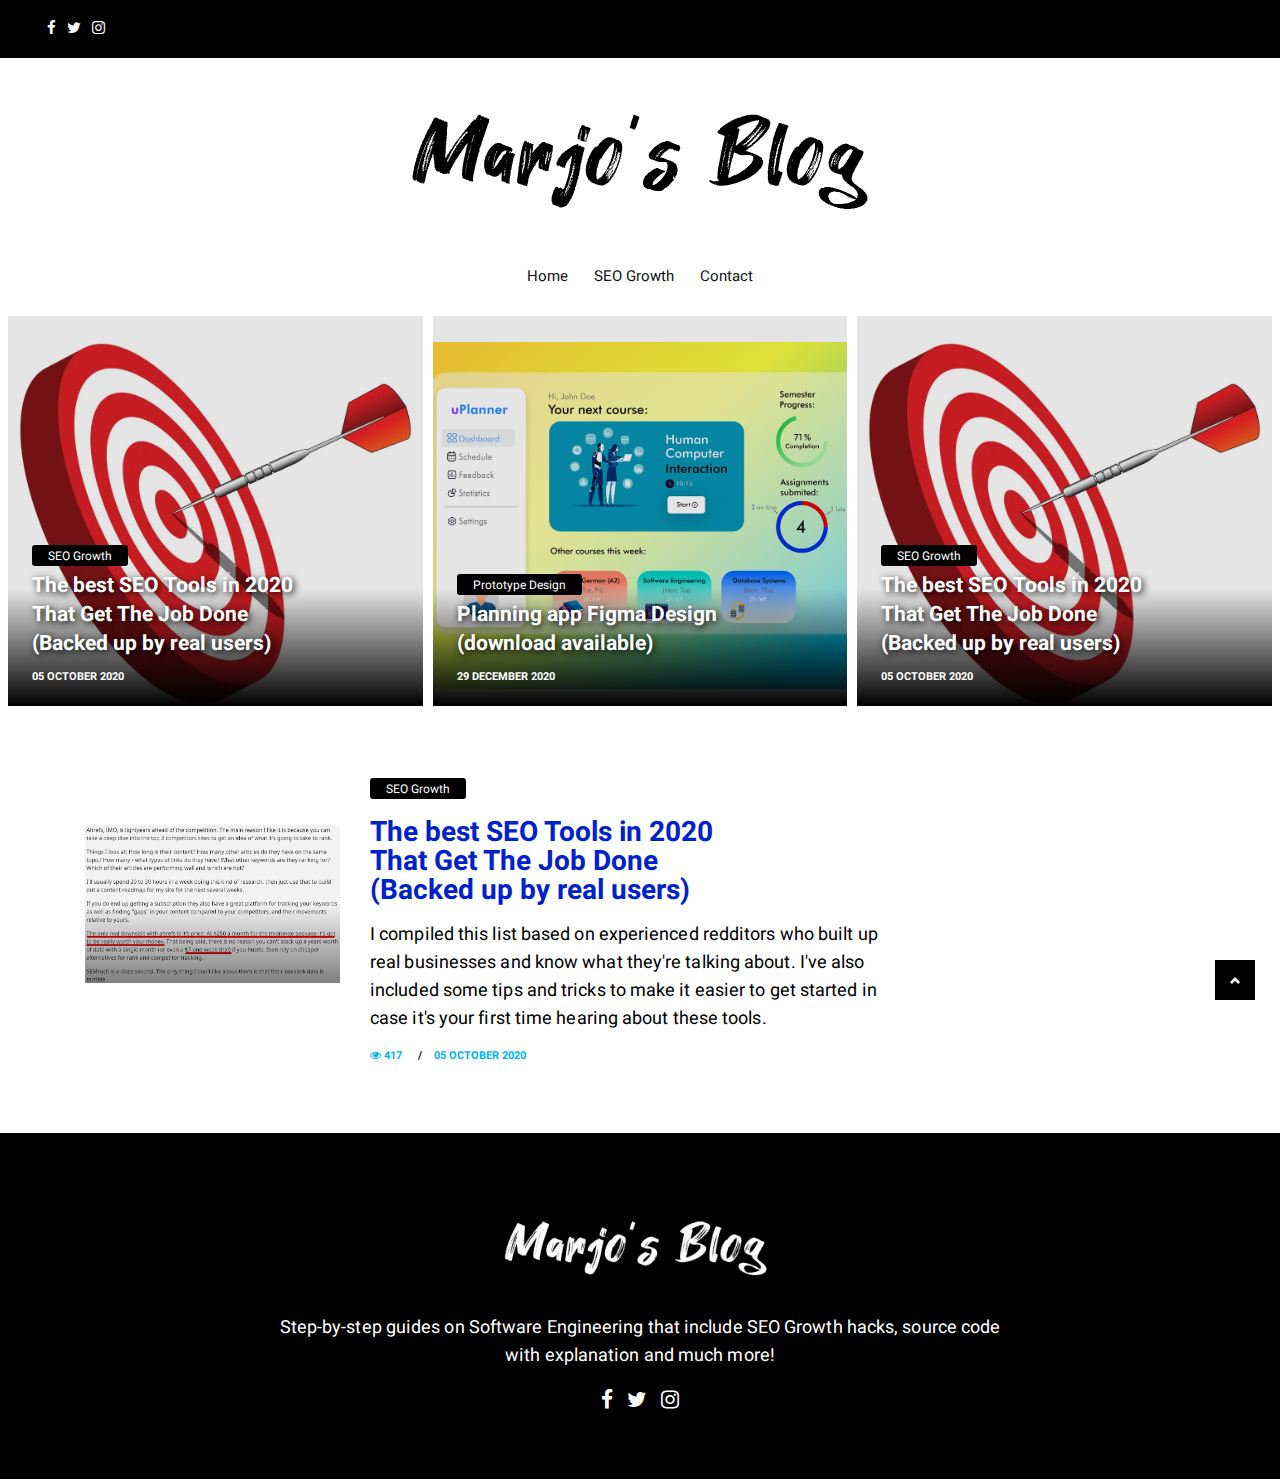
==== commit fb190018: "Figma Design added" ====
--- a/index.html
+++ b/index.html
@@ -1,5 +1,17 @@
 <!DOCTYPE html>
 <html lang="en">
+
+<!-- Global site tag (gtag.js) - Google Analytics -->
+<script async src="https://www.googletagmanager.com/gtag/js?id=UA-180189769-1"></script>
+<script>
+  window.dataLayer = window.dataLayer || [];
+  function gtag(){dataLayer.push(arguments);}
+  gtag('js', new Date());
+
+  gtag('config', 'UA-180189769-1');
+</script>
+<!-- Global site tag (gtag.js) - Google Analytics -->
+
 
     <!-- Basic -->
     <meta charset="utf-8">
@@ -125,15 +137,15 @@
                     </div><!-- end left-side -->
 
                     <div class="center-side">
-                        <div onclick="window.open('The best SEO Tools in 2020/index.html','mywindow');" style="cursor: pointer;" class="masonry-box post-media">&nbsp;
-                            <img src="images/bullseye.webp" alt="" class="img-fluid">
+                        <div onclick="window.open('figma_tut/index.html','mywindow');" style="cursor: pointer;" class="masonry-box post-media">&nbsp;
+                            <img src="figma_tut/Dashboard2.png" alt="" class="img-fluid">
                                 <div class="shadoweffect">
                                     <div class="shadow-desc">
                                         <div class="blog-meta">
-                                            <span class="bg-aqua"><a href="The best SEO Tools in 2020/index.html" title="" target="_blank">SEO Growth</a></span>
-                                            <h1 style="text-shadow: 1.5px 1.5px 7px #000;"><a href="The best SEO Tools in 2020/index.html" title="" target="_blank">
-                                                The best SEO Tools in 2020 <br> That Get The Job Done <br>  (Backed up by real users) </a></h1>
-                                            <small><a href="The best SEO Tools in 2020/index.html" title="" target="_blank">05 October 2020</a></small>
+                                            <span class="bg-aqua"><a href="figma_tut/index.html" title="" target="_blank">Prototype Design</a></span>
+                                            <h4 style="text-shadow: 1.5px 1.5px 7px #000;"><a href="figma_tut/index.html" title="" target="_blank">
+                                                Planning app Figma Design <br> (download available) </a></h4>
+                                            <small><a href="figma_tut/index.html" title="" target="_blank">29 December 2020</a></small>
                                     </div><!-- end meta -->
                                 </div><!-- end shadow-desc -->
                             </div><!-- end shadow -->
@@ -167,7 +179,7 @@
                                 <div class="blog-box row">
                                     <div class="col-md-4" style="margin: 50px 0px 0px 0px;">
                                         <div class="post-media">
-                                            <a href="garden-single.html" title="">
+                                            <a href="index.html" title="">
                                                 <img src="images/ahref-reddit-0.webp" alt="" class="img-fluid">
                                                 <div class="hovereffect"></div>
                                             </a>
--- a/style.css
+++ b/style.css
@@ -1505,10 +1505,6 @@
   font-size: 15px;
 }
 
-.sidebar a {
-  color: rgba(0, 0, 0, 0.6);
-}
-
 .sidebar .widget-title {
   display: block;
   font-size: 18px;
@@ -1769,3 +1765,8 @@
 .blue-hover:hover {
   color: rgb(0, 255, 229);
 }
+
+.a-advertisment {
+  padding-top: 20px;
+  color: #3197d6 !important;
+}
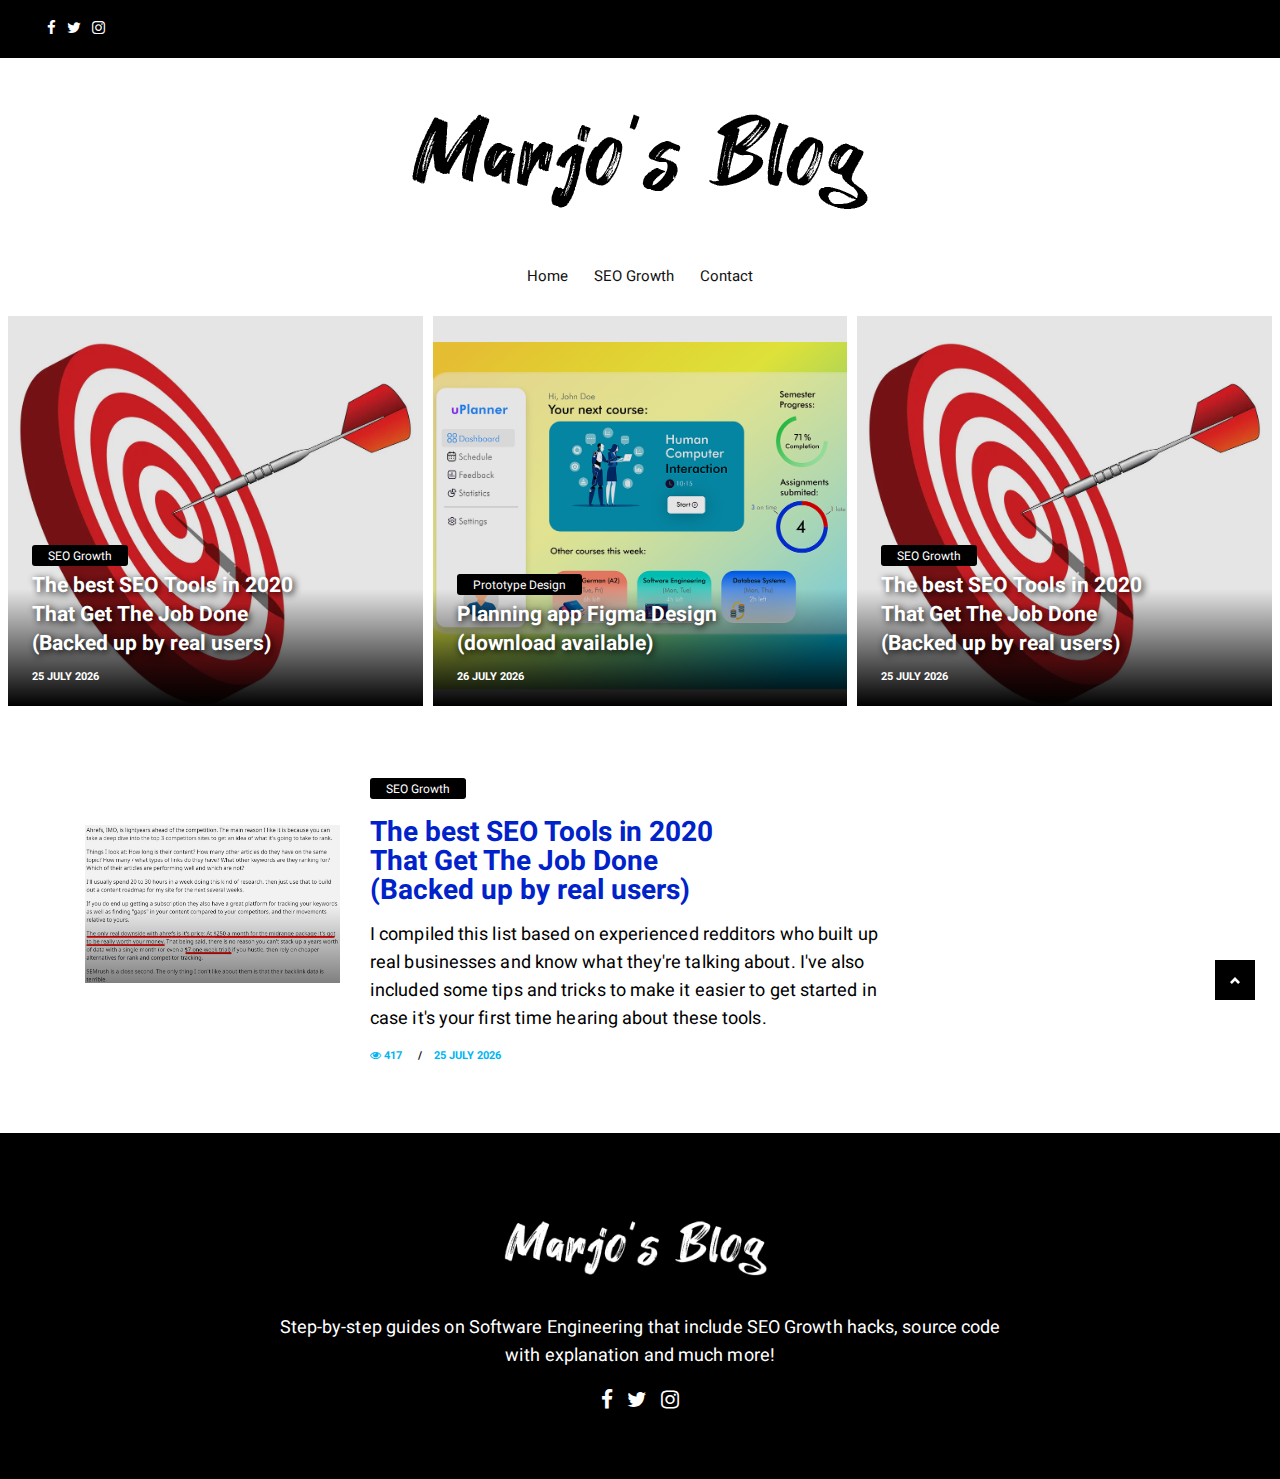
==== commit 06da1e92: "date js changes" ====
--- a/index.html
+++ b/index.html
@@ -129,7 +129,7 @@
                                             <span class="bg-aqua"><a href="The best SEO Tools in 2020/index.html" title="" target="_blank">SEO Growth</a></span>
                                             <h4 style="text-shadow: 1.5px 1.5px 7px #000;"><a href="The best SEO Tools in 2020/index.html" title="" target="_blank">
                                                 The best SEO Tools in 2020 <br> That Get The Job Done <br>  (Backed up by real users) </a></h4>
-                                            <small><a href="The best SEO Tools in 2020/index.html" title="" target="_blank">05 October 2020</a></small>
+                                            <small><a href="The best SEO Tools in 2020/index.html" title="" target="_blank" class="date-class">05 October 2020</a></small>
                                     </div><!-- end meta -->
                                 </div><!-- end shadow-desc -->
                             </div><!-- end shadow -->
@@ -145,7 +145,7 @@
                                             <span class="bg-aqua"><a href="figma_tut/index.html" title="" target="_blank">Prototype Design</a></span>
                                             <h4 style="text-shadow: 1.5px 1.5px 7px #000;"><a href="figma_tut/index.html" title="" target="_blank">
                                                 Planning app Figma Design <br> (download available) </a></h4>
-                                            <small><a href="figma_tut/index.html" title="" target="_blank">29 December 2020</a></small>
+                                            <small><a href="figma_tut/index.html" title="" target="_blank" id="date">(insert date here)</a></small>
                                     </div><!-- end meta -->
                                 </div><!-- end shadow-desc -->
                             </div><!-- end shadow -->
@@ -161,7 +161,7 @@
                                             <span class="bg-aqua"><a href="The best SEO Tools in 2020/index.html" title="" target="_blank">SEO Growth</a></span>
                                             <h4 style="text-shadow: 1.5px 1.5px 7px #000;"><a href="The best SEO Tools in 2020/index.html" title="" target="_blank">
                                                 The best SEO Tools in 2020 <br> That Get The Job Done <br>  (Backed up by real users) </a></h4>
-                                            <small><a href="The best SEO Tools in 2020/index.html" title="" target="_blank">05 October 2020</a></small>
+                                            <small><a href="The best SEO Tools in 2020/index.html" title="" target="_blank" class="date-class">(insert date here)</a></small>
                                     </div><!-- end meta -->
                                 </div><!-- end shadow-desc -->
                             </div><!-- end shadow -->
@@ -194,7 +194,7 @@
                                             included some tips and tricks to make it easier to get started in case it's your first time hearing about these tools.
                                         </p>
                                         <small><a href="The best SEO Tools in 2020/index.html" title="" target="_blank"><i class="fa fa-eye"></i> 417</a></small>
-                                        <small><a href="The best SEO Tools in 2020/index.html" title="" target="_blank">05 October 2020</a></small>
+                                        <small><a href="The best SEO Tools in 2020/index.html" title="" target="_blank" class="date-class">05 October 2020</a></small>
                                     </div><!-- end meta -->
                                 </div><!-- end blog-box -->
 
@@ -238,6 +238,7 @@
     <script src="js/tether.min.js"></script>
     <script src="js/bootstrap.min.js"></script>
     <script src="js/custom.js"></script>
+    <script src="../js/curr_day.js"></script>
 
 </body>
 </html>